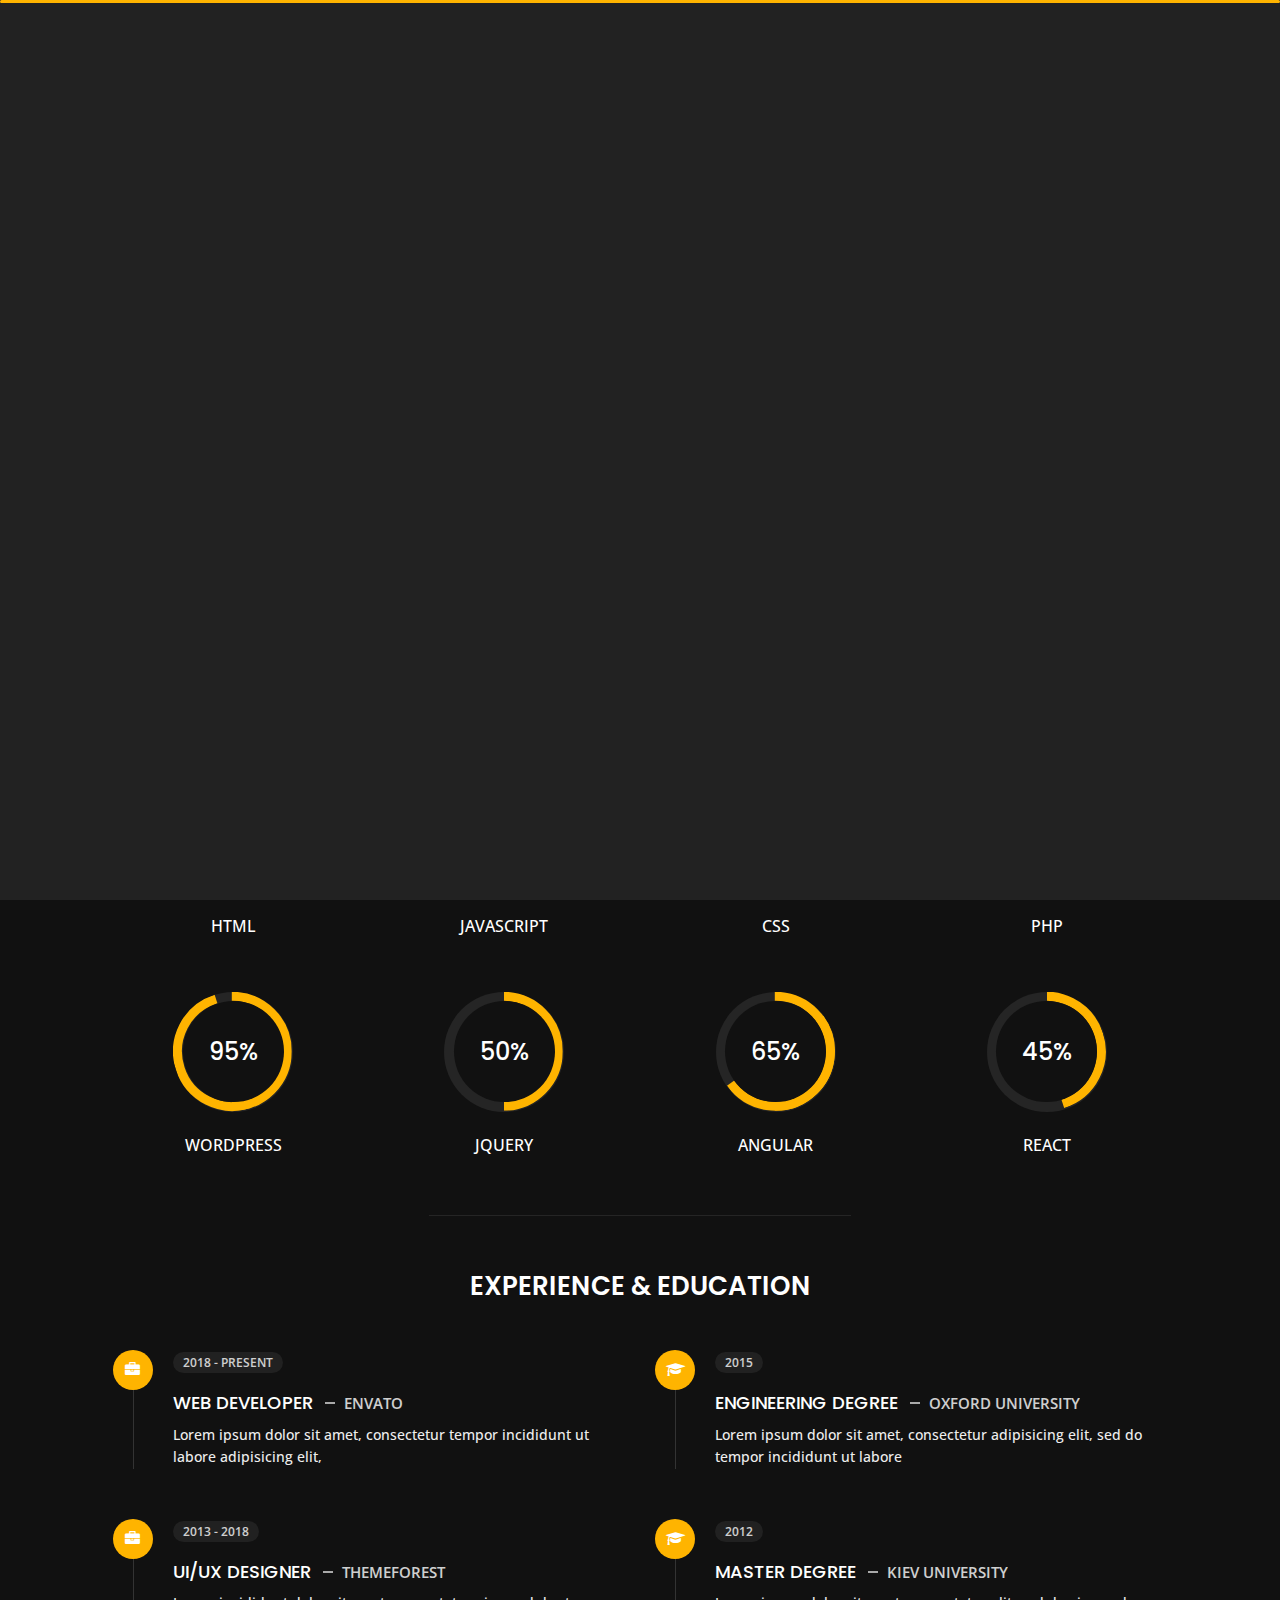
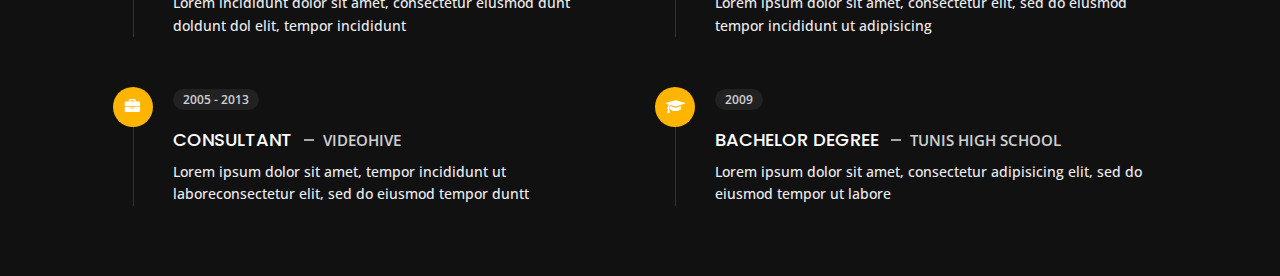
==== about.html @ 83450d9b "second committ" ====
<!DOCTYPE html>
<html lang="en">

<head>
    <meta charset="utf-8">
    <title>About - Tunis Personal Portfolio</title>
    <meta name="viewport" content="width=device-width, initial-scale=1">

    <!-- Template Google Fonts -->
    <link href="https://fonts.googleapis.com/css?family=Poppins:400,400i,500,500i,600,600i,700,700i,800,800i,900,900i" rel="stylesheet">
    <link href="https://fonts.googleapis.com/css?family=Open+Sans:300,400,400i,600,600i,700" rel="stylesheet">

    <!-- Template CSS Files -->
    <link href="css/bootstrap.min.css" rel="stylesheet">
    <link href="css/preloader.min.css" rel="stylesheet">
    <link href="css/circle.css" rel="stylesheet">
    <link href="css/font-awesome.min.css" rel="stylesheet">
    <link href="css/fm.revealator.jquery.min.css" rel="stylesheet">
    <link href="css/style.css" rel="stylesheet">

    <!-- CSS Skin File -->
    <link href="css/skins/yellow.css" rel="stylesheet">

    <!-- Modernizr JS File -->
    <script src="js/modernizr.custom.js"></script>
</head>

<body class="about">
<!-- Header Starts -->
<header class="header" id="navbar-collapse-toggle">
    <!-- Fixed Navigation Starts -->
    <ul class="icon-menu d-none d-lg-block revealator-slideup revealator-once revealator-delay1">
        <li class="icon-box">
            <i class="fa fa-home"></i>
            <a href="index.html">
                <h2>Home</h2>
            </a>
        </li>
        <li class="icon-box active">
            <i class="fa fa-user"></i>
            <a href="about.html">
                <h2>About</h2>
            </a>
        </li>
        <li class="icon-box">
            <i class="fa fa-briefcase"></i>
            <a href="portfolio.html">
                <h2>Portfolio</h2>
            </a>
        </li>
        <li class="icon-box">
            <i class="fa fa-envelope-open"></i>
            <a href="contact.html">
                <h2>Contact</h2>
            </a>
        </li>
        <li class="icon-box">
            <i class="fa fa-comments"></i>
            <a href="blog.html">
                <h2>Blog</h2>
            </a>
        </li>
    </ul>
    <!-- Fixed Navigation Ends -->
    <!-- Mobile Menu Starts -->
    <nav role="navigation" class="d-block d-lg-none">
        <div id="menuToggle">
            <input type="checkbox" />
            <span></span>
            <span></span>
            <span></span>
            <ul class="list-unstyled" id="menu">
                <li><a href="index.html"><i class="fa fa-home"></i><span>Home</span></a></li>
                <li class="active"><a href="about.html"><i class="fa fa-user"></i><span>About</span></a></li>
                <li><a href="portfolio.html"><i class="fa fa-folder-open"></i><span>Portfolio</span></a></li>
                <li><a href="contact.html"><i class="fa fa-envelope-open"></i><span>Contact</span></a></li>
                <li><a href="blog.html"><i class="fa fa-comments"></i><span>Blog</span></a></li>
            </ul>
        </div>
    </nav>
    <!-- Mobile Menu Ends -->
</header>
<!-- Header Ends -->
<!-- Page Title Starts -->
<section class="title-section text-left text-sm-center revealator-slideup revealator-once revealator-delay1">
    <h1>ABOUT <span>ME</span></h1>
    <span class="title-bg">Resume</span>
</section>
<!-- Page Title Ends -->
<!-- Main Content Starts -->
<section class="main-content revealator-slideup revealator-once revealator-delay1">
    <div class="container">
        <div class="row">
            <!-- Personal Info Starts -->
            <div class="col-12 col-lg-5 col-xl-6">
                <div class="row">
                    <div class="col-12">
                        <h3 class="text-uppercase custom-title mb-0 ft-wt-600">personal infos</h3>
                    </div>
                    <div class="col-12 d-block d-sm-none">
                        <img src="http://via.placeholder.com/300x300.jpg" class="img-fluid main-img-mobile" alt="my picture" />
                    </div>
                    <div class="col-6">
                        <ul class="about-list list-unstyled open-sans-font">
                            <li> <span class="title">first name :</span> <span class="value d-block d-sm-inline-block d-lg-block d-xl-inline-block">Steve</span> </li>
                            <li> <span class="title">last name :</span> <span class="value d-block d-sm-inline-block d-lg-block d-xl-inline-block">Milner</span> </li>
                            <li> <span class="title">Age :</span> <span class="value d-block d-sm-inline-block d-lg-block d-xl-inline-block">27 Years</span> </li>
                            <li> <span class="title">Nationality :</span> <span class="value d-block d-sm-inline-block d-lg-block d-xl-inline-block">Tunisian</span> </li>
                            <li> <span class="title">Freelance :</span> <span class="value d-block d-sm-inline-block d-lg-block d-xl-inline-block">Available</span> </li>
                        </ul>
                    </div>
                    <div class="col-6">
                        <ul class="about-list list-unstyled open-sans-font">
                            <li> <span class="title">Address :</span> <span class="value d-block d-sm-inline-block d-lg-block d-xl-inline-block">Tunis</span> </li>
                            <li> <span class="title">phone :</span> <span class="value d-block d-sm-inline-block d-lg-block d-xl-inline-block">+21621184010</span> </li>
                            <li> <span class="title">Email :</span> <span class="value d-block d-sm-inline-block d-lg-block d-xl-inline-block">you@mail.com</span> </li>
                            <li> <span class="title">Skype :</span> <span class="value d-block d-sm-inline-block d-lg-block d-xl-inline-block">steve.milner</span> </li>
                            <li> <span class="title">langages :</span> <span class="value d-block d-sm-inline-block d-lg-block d-xl-inline-block">French, English</span> </li>
                        </ul>
                    </div>
                    <div class="col-12 mt-3">
                        <a class="button" href="#">
                            <span class="button-text">Download CV</span>
                            <span class="button-icon fa fa-download"></span>
                        </a>
                    </div>
                </div>
            </div>
            <!-- Personal Info Ends -->
            <!-- Boxes Starts -->
            <div class="col-12 col-lg-7 col-xl-6 mt-5 mt-lg-0">
                <div class="row">
                    <div class="col-6">
                        <div class="box-stats with-margin">
                            <h3 class="poppins-font position-relative">12</h3>
                            <p class="open-sans-font m-0 position-relative text-uppercase">years of <span class="d-block">experience</span></p>
                        </div>
                    </div>
                    <div class="col-6">
                        <div class="box-stats with-margin">
                            <h3 class="poppins-font position-relative">97</h3>
                            <p class="open-sans-font m-0 position-relative text-uppercase">completed <span class="d-block">projects</span></p>
                        </div>
                    </div>
                    <div class="col-6">
                        <div class="box-stats">
                            <h3 class="poppins-font position-relative">81</h3>
                            <p class="open-sans-font m-0 position-relative text-uppercase">Happy<span class="d-block">customers</span></p>
                        </div>
                    </div>
                    <div class="col-6">
                        <div class="box-stats">
                            <h3 class="poppins-font position-relative">53</h3>
                            <p class="open-sans-font m-0 position-relative text-uppercase">awards <span class="d-block">won</span></p>
                        </div>
                    </div>
                </div>
            </div>
            <!-- Boxes Ends -->
        </div>
        <hr class="separator">
        <!-- Skills Starts -->
        <div class="row">
            <div class="col-12">
                <h3 class="text-uppercase pb-4 pb-sm-5 mb-3 mb-sm-0 text-left text-sm-center custom-title ft-wt-600">My Skills</h3>
            </div>
            <div class="col-6 col-md-3 mb-3 mb-sm-5">
                <div class="c100 p25">
                    <span>25%</span>
                    <div class="slice">
                        <div class="bar"></div>
                        <div class="fill"></div>
                    </div>
                </div>
                <h6 class="text-uppercase open-sans-font text-center mt-2 mt-sm-4">html</h6>
            </div>
            <div class="col-6 col-md-3 mb-3 mb-sm-5">
                <div class="c100 p89">
                    <span>89%</span>
                    <div class="slice">
                        <div class="bar"></div>
                        <div class="fill"></div>
                    </div>
                </div>
                <h6 class="text-uppercase open-sans-font text-center mt-2 mt-sm-4">javascript</h6>
            </div>
            <div class="col-6 col-md-3 mb-3 mb-sm-5">
                <div class="c100 p70">
                    <span>70%</span>
                    <div class="slice">
                        <div class="bar"></div>
                        <div class="fill"></div>
                    </div>
                </div>
                <h6 class="text-uppercase open-sans-font text-center mt-2 mt-sm-4">css</h6>
            </div>
            <div class="col-6 col-md-3 mb-3 mb-sm-5">
                <div class="c100 p66">
                    <span>66%</span>
                    <div class="slice">
                        <div class="bar"></div>
                        <div class="fill"></div>
                    </div>
                </div>
                <h6 class="text-uppercase open-sans-font text-center mt-2 mt-sm-4">php</h6>
            </div>
            <div class="col-6 col-md-3 mb-3 mb-sm-5">
                <div class="c100 p95">
                    <span>95%</span>
                    <div class="slice">
                        <div class="bar"></div>
                        <div class="fill"></div>
                    </div>
                </div>
                <h6 class="text-uppercase open-sans-font text-center mt-2 mt-sm-4">wordpress</h6>
            </div>
            <div class="col-6 col-md-3 mb-3 mb-sm-5">
                <div class="c100 p50">
                    <span>50%</span>
                    <div class="slice">
                        <div class="bar"></div>
                        <div class="fill"></div>
                    </div>
                </div>
                <h6 class="text-uppercase open-sans-font text-center mt-2 mt-sm-4">jquery</h6>
            </div>
            <div class="col-6 col-md-3 mb-3 mb-sm-5">
                <div class="c100 p65">
                    <span>65%</span>
                    <div class="slice">
                        <div class="bar"></div>
                        <div class="fill"></div>
                    </div>
                </div>
                <h6 class="text-uppercase open-sans-font text-center mt-2 mt-sm-4">angular</h6>
            </div>
            <div class="col-6 col-md-3 mb-3 mb-sm-5">
                <div class="c100 p45">
                    <span>45%</span>
                    <div class="slice">
                        <div class="bar"></div>
                        <div class="fill"></div>
                    </div>
                </div>
                <h6 class="text-uppercase open-sans-font text-center mt-2 mt-sm-4">react</h6>
            </div>
        </div>
        <!-- Skills Ends -->
        <hr class="separator mt-1">
        <!-- Experience & Education Starts -->
        <div class="row">
            <div class="col-12">
                <h3 class="text-uppercase pb-5 mb-0 text-left text-sm-center custom-title ft-wt-600">Experience <span>&</span> Education</h3>
            </div>
            <div class="col-lg-6 m-15px-tb">
                <div class="resume-box">
                    <ul>
                        <li>
                            <div class="icon">
                                <i class="fa fa-briefcase"></i>
                            </div>
                            <span class="time open-sans-font text-uppercase">2018 - Present</span>
                            <h5 class="poppins-font text-uppercase">Web Developer <span class="place open-sans-font">Envato</span></h5>
                            <p class="open-sans-font">Lorem ipsum dolor sit amet, consectetur tempor incididunt ut labore adipisicing elit, </p>
                        </li>
                        <li>
                            <div class="icon">
                                <i class="fa fa-briefcase"></i>
                            </div>
                            <span class="time open-sans-font text-uppercase">2013 - 2018</span>
                            <h5 class="poppins-font text-uppercase">UI/UX Designer <span class="place open-sans-font">Themeforest</span></h5>
                            <p class="open-sans-font">Lorem incididunt dolor sit amet, consectetur eiusmod dunt doldunt dol elit, tempor incididunt</p>
                        </li>
                        <li>
                            <div class="icon">
                                <i class="fa fa-briefcase"></i>
                            </div>
                            <span class="time open-sans-font text-uppercase">2005 - 2013</span>
                            <h5 class="poppins-font text-uppercase">Consultant <span class="place open-sans-font">Videohive</span></h5>
                            <p class="open-sans-font">Lorem ipsum dolor sit amet, tempor incididunt ut laboreconsectetur elit, sed do eiusmod tempor duntt</p>
                        </li>
                    </ul>
                </div>
            </div>
            <div class="col-lg-6 m-15px-tb">
                <div class="resume-box">
                    <ul>
                        <li>
                            <div class="icon">
                                <i class="fa fa-graduation-cap"></i>
                            </div>
                            <span class="time open-sans-font text-uppercase">2015</span>
                            <h5 class="poppins-font text-uppercase">Engineering Degree <span class="place open-sans-font">Oxford University</span></h5>
                            <p class="open-sans-font">Lorem ipsum dolor sit amet, consectetur adipisicing elit, sed do tempor incididunt ut labore</p>
                        </li>
                        <li>
                            <div class="icon">
                                <i class="fa fa-graduation-cap"></i>
                            </div>
                            <span class="time open-sans-font text-uppercase">2012</span>
                            <h5 class="poppins-font text-uppercase">Master Degree <span class="place open-sans-font">Kiev University</span></h5>
                            <p class="open-sans-font">Lorem ipsum dolor sit amet, consectetur elit, sed do eiusmod tempor incididunt ut adipisicing</p>
                        </li>
                        <li>
                            <div class="icon">
                                <i class="fa fa-graduation-cap"></i>
                            </div>
                            <span class="time open-sans-font text-uppercase">2009</span>
                            <h5 class="poppins-font text-uppercase">Bachelor Degree <span class="place open-sans-font">Tunis High School</span></h5>
                            <p class="open-sans-font">Lorem ipsum dolor sit amet, consectetur adipisicing elit, sed do eiusmod tempor ut labore</p>
                        </li>
                    </ul>
                </div>
            </div>
        </div>
        <!-- Experience & Education Ends -->
    </div>
</section>
<!-- Main Content Ends -->

<!-- Template JS Files -->
<script src="js/jquery-3.5.0.min.js"></script>
<script src="js/preloader.min.js"></script>
<script src="js/fm.revealator.jquery.min.js"></script>
<script src="js/imagesloaded.pkgd.min.js"></script>
<script src="js/masonry.pkgd.min.js"></script>
<script src="js/classie.js"></script>
<script src="js/cbpGridGallery.js"></script>
<script src="js/jquery.hoverdir.js"></script>
<script src="js/popper.min.js"></script>
<script src="js/bootstrap.js"></script>
<script src="js/custom.js"></script>

</body>

</html>
---- css/preloader.min.css ----
.preloader{position:fixed;top:0;right:0;bottom:0;left:0;background-color:#111;transform-origin:bottom;z-index:111111}.preloader .black_wall{height:100%;background-color:#222;transform-origin:top;animation:preloader_slide 0.5s ease-in-out 0s 1 normal both}.preloader .loader{width:100%;height:3px;position:absolute;border-radius:2px;top:0;right:0;left:0;margin:auto;background-color:#FFC41F;transform-origin:left;animation:loader_running 3s ease-in-out 1s infinite normal both}.preloader.off{animation:preloader_slide 0.5s ease-in-out 0s 1 reverse both}@keyframes loader_running{0%{transform:scaleX(0);transform-origin:left}49%{transform:scaleX(1);transform-origin:left}50%{transform:scaleX(1);transform-origin:right}100%{transform-origin:right;transform:scaleX(0)}}@keyframes preloader_slide{from{transform:scaleY(0)}to{transform:scaleY(1)}}
---- css/circle.css ----
.rect-auto,
.c100.p51 .slice,
.c100.p52 .slice,
.c100.p53 .slice,
.c100.p54 .slice,
.c100.p55 .slice,
.c100.p56 .slice,
.c100.p57 .slice,
.c100.p58 .slice,
.c100.p59 .slice,
.c100.p60 .slice,
.c100.p61 .slice,
.c100.p62 .slice,
.c100.p63 .slice,
.c100.p64 .slice,
.c100.p65 .slice,
.c100.p66 .slice,
.c100.p67 .slice,
.c100.p68 .slice,
.c100.p69 .slice,
.c100.p70 .slice,
.c100.p71 .slice,
.c100.p72 .slice,
.c100.p73 .slice,
.c100.p74 .slice,
.c100.p75 .slice,
.c100.p76 .slice,
.c100.p77 .slice,
.c100.p78 .slice,
.c100.p79 .slice,
.c100.p80 .slice,
.c100.p81 .slice,
.c100.p82 .slice,
.c100.p83 .slice,
.c100.p84 .slice,
.c100.p85 .slice,
.c100.p86 .slice,
.c100.p87 .slice,
.c100.p88 .slice,
.c100.p89 .slice,
.c100.p90 .slice,
.c100.p91 .slice,
.c100.p92 .slice,
.c100.p93 .slice,
.c100.p94 .slice,
.c100.p95 .slice,
.c100.p96 .slice,
.c100.p97 .slice,
.c100.p98 .slice,
.c100.p99 .slice,
.c100.p100 .slice {
  clip: rect(auto, auto, auto, auto);
}
.pie,
.c100 .bar,
.c100.p51 .fill,
.c100.p52 .fill,
.c100.p53 .fill,
.c100.p54 .fill,
.c100.p55 .fill,
.c100.p56 .fill,
.c100.p57 .fill,
.c100.p58 .fill,
.c100.p59 .fill,
.c100.p60 .fill,
.c100.p61 .fill,
.c100.p62 .fill,
.c100.p63 .fill,
.c100.p64 .fill,
.c100.p65 .fill,
.c100.p66 .fill,
.c100.p67 .fill,
.c100.p68 .fill,
.c100.p69 .fill,
.c100.p70 .fill,
.c100.p71 .fill,
.c100.p72 .fill,
.c100.p73 .fill,
.c100.p74 .fill,
.c100.p75 .fill,
.c100.p76 .fill,
.c100.p77 .fill,
.c100.p78 .fill,
.c100.p79 .fill,
.c100.p80 .fill,
.c100.p81 .fill,
.c100.p82 .fill,
.c100.p83 .fill,
.c100.p84 .fill,
.c100.p85 .fill,
.c100.p86 .fill,
.c100.p87 .fill,
.c100.p88 .fill,
.c100.p89 .fill,
.c100.p90 .fill,
.c100.p91 .fill,
.c100.p92 .fill,
.c100.p93 .fill,
.c100.p94 .fill,
.c100.p95 .fill,
.c100.p96 .fill,
.c100.p97 .fill,
.c100.p98 .fill,
.c100.p99 .fill,
.c100.p100 .fill {
  position: absolute;
  border: 0.08em solid #307bbb;
  width: 0.84em;
  height: 0.84em;
  clip: rect(0em, 0.5em, 1em, 0em);
  border-radius: 50%;
  -webkit-transform: rotate(0deg);
  -moz-transform: rotate(0deg);
  -ms-transform: rotate(0deg);
  -o-transform: rotate(0deg);
  transform: rotate(0deg);
}
.pie-fill,
.c100.p51 .bar:after,
.c100.p51 .fill,
.c100.p52 .bar:after,
.c100.p52 .fill,
.c100.p53 .bar:after,
.c100.p53 .fill,
.c100.p54 .bar:after,
.c100.p54 .fill,
.c100.p55 .bar:after,
.c100.p55 .fill,
.c100.p56 .bar:after,
.c100.p56 .fill,
.c100.p57 .bar:after,
.c100.p57 .fill,
.c100.p58 .bar:after,
.c100.p58 .fill,
.c100.p59 .bar:after,
.c100.p59 .fill,
.c100.p60 .bar:after,
.c100.p60 .fill,
.c100.p61 .bar:after,
.c100.p61 .fill,
.c100.p62 .bar:after,
.c100.p62 .fill,
.c100.p63 .bar:after,
.c100.p63 .fill,
.c100.p64 .bar:after,
.c100.p64 .fill,
.c100.p65 .bar:after,
.c100.p65 .fill,
.c100.p66 .bar:after,
.c100.p66 .fill,
.c100.p67 .bar:after,
.c100.p67 .fill,
.c100.p68 .bar:after,
.c100.p68 .fill,
.c100.p69 .bar:after,
.c100.p69 .fill,
.c100.p70 .bar:after,
.c100.p70 .fill,
.c100.p71 .bar:after,
.c100.p71 .fill,
.c100.p72 .bar:after,
.c100.p72 .fill,
.c100.p73 .bar:after,
.c100.p73 .fill,
.c100.p74 .bar:after,
.c100.p74 .fill,
.c100.p75 .bar:after,
.c100.p75 .fill,
.c100.p76 .bar:after,
.c100.p76 .fill,
.c100.p77 .bar:after,
.c100.p77 .fill,
.c100.p78 .bar:after,
.c100.p78 .fill,
.c100.p79 .bar:after,
.c100.p79 .fill,
.c100.p80 .bar:after,
.c100.p80 .fill,
.c100.p81 .bar:after,
.c100.p81 .fill,
.c100.p82 .bar:after,
.c100.p82 .fill,
.c100.p83 .bar:after,
.c100.p83 .fill,
.c100.p84 .bar:after,
.c100.p84 .fill,
.c100.p85 .bar:after,
.c100.p85 .fill,
.c100.p86 .bar:after,
.c100.p86 .fill,
.c100.p87 .bar:after,
.c100.p87 .fill,
.c100.p88 .bar:after,
.c100.p88 .fill,
.c100.p89 .bar:after,
.c100.p89 .fill,
.c100.p90 .bar:after,
.c100.p90 .fill,
.c100.p91 .bar:after,
.c100.p91 .fill,
.c100.p92 .bar:after,
.c100.p92 .fill,
.c100.p93 .bar:after,
.c100.p93 .fill,
.c100.p94 .bar:after,
.c100.p94 .fill,
.c100.p95 .bar:after,
.c100.p95 .fill,
.c100.p96 .bar:after,
.c100.p96 .fill,
.c100.p97 .bar:after,
.c100.p97 .fill,
.c100.p98 .bar:after,
.c100.p98 .fill,
.c100.p99 .bar:after,
.c100.p99 .fill,
.c100.p100 .bar:after,
.c100.p100 .fill {
  -webkit-transform: rotate(180deg);
  -moz-transform: rotate(180deg);
  -ms-transform: rotate(180deg);
  -o-transform: rotate(180deg);
  transform: rotate(180deg);
}
.c100 {
  position: relative;
  font-size: 120px;
  width: 1em;
  height: 1em;
  border-radius: 50%;
  float: left;
  margin: 0 0.1em 0.1em 0;
  background-color: #cccccc;
}
.c100 *,
.c100 *:before,
.c100 *:after {
  -webkit-box-sizing: content-box;
  -moz-box-sizing: content-box;
  box-sizing: content-box;
}
.c100.center {
  float: none;
  margin: 0 auto;
}
.c100.big {
  font-size: 240px;
}
.c100.small {
  font-size: 80px;
}
.c100 > span {
  position: absolute;
  width: 100%;
  z-index: 1;
  left: 0;
  top: 0;
  width: 5em;
  line-height: 5em;
  font-size: 0.2em;
  color: #cccccc;
  display: block;
  text-align: center;
  white-space: nowrap;
  -webkit-transition-property: all;
  -moz-transition-property: all;
  -o-transition-property: all;
  transition-property: all;
  -webkit-transition-duration: 0.2s;
  -moz-transition-duration: 0.2s;
  -o-transition-duration: 0.2s;
  transition-duration: 0.2s;
  -webkit-transition-timing-function: ease-out;
  -moz-transition-timing-function: ease-out;
  -o-transition-timing-function: ease-out;
  transition-timing-function: ease-out;
}
.c100:after {
  position: absolute;
  top: 0.08em;
  left: 0.08em;
  display: block;
  content: " ";
  border-radius: 50%;
  background-color: #f5f5f5;
  width: 0.84em;
  height: 0.84em;
  -webkit-transition-property: all;
  -moz-transition-property: all;
  -o-transition-property: all;
  transition-property: all;
  -webkit-transition-duration: 0.2s;
  -moz-transition-duration: 0.2s;
  -o-transition-duration: 0.2s;
  transition-duration: 0.2s;
  -webkit-transition-timing-function: ease-in;
  -moz-transition-timing-function: ease-in;
  -o-transition-timing-function: ease-in;
  transition-timing-function: ease-in;
}
.c100 .slice {
  position: absolute;
  width: 1em;
  height: 1em;
  clip: rect(0em, 1em, 1em, 0.5em);
}
.c100.p1 .bar {
  -webkit-transform: rotate(3.6deg);
  -moz-transform: rotate(3.6deg);
  -ms-transform: rotate(3.6deg);
  -o-transform: rotate(3.6deg);
  transform: rotate(3.6deg);
}
.c100.p2 .bar {
  -webkit-transform: rotate(7.2deg);
  -moz-transform: rotate(7.2deg);
  -ms-transform: rotate(7.2deg);
  -o-transform: rotate(7.2deg);
  transform: rotate(7.2deg);
}
.c100.p3 .bar {
  -webkit-transform: rotate(10.8deg);
  -moz-transform: rotate(10.8deg);
  -ms-transform: rotate(10.8deg);
  -o-transform: rotate(10.8deg);
  transform: rotate(10.8deg);
}
.c100.p4 .bar {
  -webkit-transform: rotate(14.4deg);
  -moz-transform: rotate(14.4deg);
  -ms-transform: rotate(14.4deg);
  -o-transform: rotate(14.4deg);
  transform: rotate(14.4deg);
}
.c100.p5 .bar {
  -webkit-transform: rotate(18deg);
  -moz-transform: rotate(18deg);
  -ms-transform: rotate(18deg);
  -o-transform: rotate(18deg);
  transform: rotate(18deg);
}
.c100.p6 .bar {
  -webkit-transform: rotate(21.6deg);
  -moz-transform: rotate(21.6deg);
  -ms-transform: rotate(21.6deg);
  -o-transform: rotate(21.6deg);
  transform: rotate(21.6deg);
}
.c100.p7 .bar {
  -webkit-transform: rotate(25.2deg);
  -moz-transform: rotate(25.2deg);
  -ms-transform: rotate(25.2deg);
  -o-transform: rotate(25.2deg);
  transform: rotate(25.2deg);
}
.c100.p8 .bar {
  -webkit-transform: rotate(28.8deg);
  -moz-transform: rotate(28.8deg);
  -ms-transform: rotate(28.8deg);
  -o-transform: rotate(28.8deg);
  transform: rotate(28.8deg);
}
.c100.p9 .bar {
  -webkit-transform: rotate(32.4deg);
  -moz-transform: rotate(32.4deg);
  -ms-transform: rotate(32.4deg);
  -o-transform: rotate(32.4deg);
  transform: rotate(32.4deg);
}
.c100.p10 .bar {
  -webkit-transform: rotate(36deg);
  -moz-transform: rotate(36deg);
  -ms-transform: rotate(36deg);
  -o-transform: rotate(36deg);
  transform: rotate(36deg);
}
.c100.p11 .bar {
  -webkit-transform: rotate(39.6deg);
  -moz-transform: rotate(39.6deg);
  -ms-transform: rotate(39.6deg);
  -o-transform: rotate(39.6deg);
  transform: rotate(39.6deg);
}
.c100.p12 .bar {
  -webkit-transform: rotate(43.2deg);
  -moz-transform: rotate(43.2deg);
  -ms-transform: rotate(43.2deg);
  -o-transform: rotate(43.2deg);
  transform: rotate(43.2deg);
}
.c100.p13 .bar {
  -webkit-transform: rotate(46.800000000000004deg);
  -moz-transform: rotate(46.800000000000004deg);
  -ms-transform: rotate(46.800000000000004deg);
  -o-transform: rotate(46.800000000000004deg);
  transform: rotate(46.800000000000004deg);
}
.c100.p14 .bar {
  -webkit-transform: rotate(50.4deg);
  -moz-transform: rotate(50.4deg);
  -ms-transform: rotate(50.4deg);
  -o-transform: rotate(50.4deg);
  transform: rotate(50.4deg);
}
.c100.p15 .bar {
  -webkit-transform: rotate(54deg);
  -moz-transform: rotate(54deg);
  -ms-transform: rotate(54deg);
  -o-transform: rotate(54deg);
  transform: rotate(54deg);
}
.c100.p16 .bar {
  -webkit-transform: rotate(57.6deg);
  -moz-transform: rotate(57.6deg);
  -ms-transform: rotate(57.6deg);
  -o-transform: rotate(57.6deg);
  transform: rotate(57.6deg);
}
.c100.p17 .bar {
  -webkit-transform: rotate(61.2deg);
  -moz-transform: rotate(61.2deg);
  -ms-transform: rotate(61.2deg);
  -o-transform: rotate(61.2deg);
  transform: rotate(61.2deg);
}
.c100.p18 .bar {
  -webkit-transform: rotate(64.8deg);
  -moz-transform: rotate(64.8deg);
  -ms-transform: rotate(64.8deg);
  -o-transform: rotate(64.8deg);
  transform: rotate(64.8deg);
}
.c100.p19 .bar {
  -webkit-transform: rotate(68.4deg);
  -moz-transform: rotate(68.4deg);
  -ms-transform: rotate(68.4deg);
  -o-transform: rotate(68.4deg);
  transform: rotate(68.4deg);
}
.c100.p20 .bar {
  -webkit-transform: rotate(72deg);
  -moz-transform: rotate(72deg);
  -ms-transform: rotate(72deg);
  -o-transform: rotate(72deg);
  transform: rotate(72deg);
}
.c100.p21 .bar {
  -webkit-transform: rotate(75.60000000000001deg);
  -moz-transform: rotate(75.60000000000001deg);
  -ms-transform: rotate(75.60000000000001deg);
  -o-transform: rotate(75.60000000000001deg);
  transform: rotate(75.60000000000001deg);
}
.c100.p22 .bar {
  -webkit-transform: rotate(79.2deg);
  -moz-transform: rotate(79.2deg);
  -ms-transform: rotate(79.2deg);
  -o-transform: rotate(79.2deg);
  transform: rotate(79.2deg);
}
.c100.p23 .bar {
  -webkit-transform: rotate(82.8deg);
  -moz-transform: rotate(82.8deg);
  -ms-transform: rotate(82.8deg);
  -o-transform: rotate(82.8deg);
  transform: rotate(82.8deg);
}
.c100.p24 .bar {
  -webkit-transform: rotate(86.4deg);
  -moz-transform: rotate(86.4deg);
  -ms-transform: rotate(86.4deg);
  -o-transform: rotate(86.4deg);
  transform: rotate(86.4deg);
}
.c100.p25 .bar {
  -webkit-transform: rotate(90deg);
  -moz-transform: rotate(90deg);
  -ms-transform: rotate(90deg);
  -o-transform: rotate(90deg);
  transform: rotate(90deg);
}
.c100.p26 .bar {
  -webkit-transform: rotate(93.60000000000001deg);
  -moz-transform: rotate(93.60000000000001deg);
  -ms-transform: rotate(93.60000000000001deg);
  -o-transform: rotate(93.60000000000001deg);
  transform: rotate(93.60000000000001deg);
}
.c100.p27 .bar {
  -webkit-transform: rotate(97.2deg);
  -moz-transform: rotate(97.2deg);
  -ms-transform: rotate(97.2deg);
  -o-transform: rotate(97.2deg);
  transform: rotate(97.2deg);
}
.c100.p28 .bar {
  -webkit-transform: rotate(100.8deg);
  -moz-transform: rotate(100.8deg);
  -ms-transform: rotate(100.8deg);
  -o-transform: rotate(100.8deg);
  transform: rotate(100.8deg);
}
.c100.p29 .bar {
  -webkit-transform: rotate(104.4deg);
  -moz-transform: rotate(104.4deg);
  -ms-transform: rotate(104.4deg);
  -o-transform: rotate(104.4deg);
  transform: rotate(104.4deg);
}
.c100.p30 .bar {
  -webkit-transform: rotate(108deg);
  -moz-transform: rotate(108deg);
  -ms-transform: rotate(108deg);
  -o-transform: rotate(108deg);
  transform: rotate(108deg);
}
.c100.p31 .bar {
  -webkit-transform: rotate(111.60000000000001deg);
  -moz-transform: rotate(111.60000000000001deg);
  -ms-transform: rotate(111.60000000000001deg);
  -o-transform: rotate(111.60000000000001deg);
  transform: rotate(111.60000000000001deg);
}
.c100.p32 .bar {
  -webkit-transform: rotate(115.2deg);
  -moz-transform: rotate(115.2deg);
  -ms-transform: rotate(115.2deg);
  -o-transform: rotate(115.2deg);
  transform: rotate(115.2deg);
}
.c100.p33 .bar {
  -webkit-transform: rotate(118.8deg);
  -moz-transform: rotate(118.8deg);
  -ms-transform: rotate(118.8deg);
  -o-transform: rotate(118.8deg);
  transform: rotate(118.8deg);
}
.c100.p34 .bar {
  -webkit-transform: rotate(122.4deg);
  -moz-transform: rotate(122.4deg);
  -ms-transform: rotate(122.4deg);
  -o-transform: rotate(122.4deg);
  transform: rotate(122.4deg);
}
.c100.p35 .bar {
  -webkit-transform: rotate(126deg);
  -moz-transform: rotate(126deg);
  -ms-transform: rotate(126deg);
  -o-transform: rotate(126deg);
  transform: rotate(126deg);
}
.c100.p36 .bar {
  -webkit-transform: rotate(129.6deg);
  -moz-transform: rotate(129.6deg);
  -ms-transform: rotate(129.6deg);
  -o-transform: rotate(129.6deg);
  transform: rotate(129.6deg);
}
.c100.p37 .bar {
  -webkit-transform: rotate(133.20000000000002deg);
  -moz-transform: rotate(133.20000000000002deg);
  -ms-transform: rotate(133.20000000000002deg);
  -o-transform: rotate(133.20000000000002deg);
  transform: rotate(133.20000000000002deg);
}
.c100.p38 .bar {
  -webkit-transform: rotate(136.8deg);
  -moz-transform: rotate(136.8deg);
  -ms-transform: rotate(136.8deg);
  -o-transform: rotate(136.8deg);
  transform: rotate(136.8deg);
}
.c100.p39 .bar {
  -webkit-transform: rotate(140.4deg);
  -moz-transform: rotate(140.4deg);
  -ms-transform: rotate(140.4deg);
  -o-transform: rotate(140.4deg);
  transform: rotate(140.4deg);
}
.c100.p40 .bar {
  -webkit-transform: rotate(144deg);
  -moz-transform: rotate(144deg);
  -ms-transform: rotate(144deg);
  -o-transform: rotate(144deg);
  transform: rotate(144deg);
}
.c100.p41 .bar {
  -webkit-transform: rotate(147.6deg);
  -moz-transform: rotate(147.6deg);
  -ms-transform: rotate(147.6deg);
  -o-transform: rotate(147.6deg);
  transform: rotate(147.6deg);
}
.c100.p42 .bar {
  -webkit-transform: rotate(151.20000000000002deg);
  -moz-transform: rotate(151.20000000000002deg);
  -ms-transform: rotate(151.20000000000002deg);
  -o-transform: rotate(151.20000000000002deg);
  transform: rotate(151.20000000000002deg);
}
.c100.p43 .bar {
  -webkit-transform: rotate(154.8deg);
  -moz-transform: rotate(154.8deg);
  -ms-transform: rotate(154.8deg);
  -o-transform: rotate(154.8deg);
  transform: rotate(154.8deg);
}
.c100.p44 .bar {
  -webkit-transform: rotate(158.4deg);
  -moz-transform: rotate(158.4deg);
  -ms-transform: rotate(158.4deg);
  -o-transform: rotate(158.4deg);
  transform: rotate(158.4deg);
}
.c100.p45 .bar {
  -webkit-transform: rotate(162deg);
  -moz-transform: rotate(162deg);
  -ms-transform: rotate(162deg);
  -o-transform: rotate(162deg);
  transform: rotate(162deg);
}
.c100.p46 .bar {
  -webkit-transform: rotate(165.6deg);
  -moz-transform: rotate(165.6deg);
  -ms-transform: rotate(165.6deg);
  -o-transform: rotate(165.6deg);
  transform: rotate(165.6deg);
}
.c100.p47 .bar {
  -webkit-transform: rotate(169.20000000000002deg);
  -moz-transform: rotate(169.20000000000002deg);
  -ms-transform: rotate(169.20000000000002deg);
  -o-transform: rotate(169.20000000000002deg);
  transform: rotate(169.20000000000002deg);
}
.c100.p48 .bar {
  -webkit-transform: rotate(172.8deg);
  -moz-transform: rotate(172.8deg);
  -ms-transform: rotate(172.8deg);
  -o-transform: rotate(172.8deg);
  transform: rotate(172.8deg);
}
.c100.p49 .bar {
  -webkit-transform: rotate(176.4deg);
  -moz-transform: rotate(176.4deg);
  -ms-transform: rotate(176.4deg);
  -o-transform: rotate(176.4deg);
  transform: rotate(176.4deg);
}
.c100.p50 .bar {
  -webkit-transform: rotate(180deg);
  -moz-transform: rotate(180deg);
  -ms-transform: rotate(180deg);
  -o-transform: rotate(180deg);
  transform: rotate(180deg);
}
.c100.p51 .bar {
  -webkit-transform: rotate(183.6deg);
  -moz-transform: rotate(183.6deg);
  -ms-transform: rotate(183.6deg);
  -o-transform: rotate(183.6deg);
  transform: rotate(183.6deg);
}
.c100.p52 .bar {
  -webkit-transform: rotate(187.20000000000002deg);
  -moz-transform: rotate(187.20000000000002deg);
  -ms-transform: rotate(187.20000000000002deg);
  -o-transform: rotate(187.20000000000002deg);
  transform: rotate(187.20000000000002deg);
}
.c100.p53 .bar {
  -webkit-transform: rotate(190.8deg);
  -moz-transform: rotate(190.8deg);
  -ms-transform: rotate(190.8deg);
  -o-transform: rotate(190.8deg);
  transform: rotate(190.8deg);
}
.c100.p54 .bar {
  -webkit-transform: rotate(194.4deg);
  -moz-transform: rotate(194.4deg);
  -ms-transform: rotate(194.4deg);
  -o-transform: rotate(194.4deg);
  transform: rotate(194.4deg);
}
.c100.p55 .bar {
  -webkit-transform: rotate(198deg);
  -moz-transform: rotate(198deg);
  -ms-transform: rotate(198deg);
  -o-transform: rotate(198deg);
  transform: rotate(198deg);
}
.c100.p56 .bar {
  -webkit-transform: rotate(201.6deg);
  -moz-transform: rotate(201.6deg);
  -ms-transform: rotate(201.6deg);
  -o-transform: rotate(201.6deg);
  transform: rotate(201.6deg);
}
.c100.p57 .bar {
  -webkit-transform: rotate(205.20000000000002deg);
  -moz-transform: rotate(205.20000000000002deg);
  -ms-transform: rotate(205.20000000000002deg);
  -o-transform: rotate(205.20000000000002deg);
  transform: rotate(205.20000000000002deg);
}
.c100.p58 .bar {
  -webkit-transform: rotate(208.8deg);
  -moz-transform: rotate(208.8deg);
  -ms-transform: rotate(208.8deg);
  -o-transform: rotate(208.8deg);
  transform: rotate(208.8deg);
}
.c100.p59 .bar {
  -webkit-transform: rotate(212.4deg);
  -moz-transform: rotate(212.4deg);
  -ms-transform: rotate(212.4deg);
  -o-transform: rotate(212.4deg);
  transform: rotate(212.4deg);
}
.c100.p60 .bar {
  -webkit-transform: rotate(216deg);
  -moz-transform: rotate(216deg);
  -ms-transform: rotate(216deg);
  -o-transform: rotate(216deg);
  transform: rotate(216deg);
}
.c100.p61 .bar {
  -webkit-transform: rotate(219.6deg);
  -moz-transform: rotate(219.6deg);
  -ms-transform: rotate(219.6deg);
  -o-transform: rotate(219.6deg);
  transform: rotate(219.6deg);
}
.c100.p62 .bar {
  -webkit-transform: rotate(223.20000000000002deg);
  -moz-transform: rotate(223.20000000000002deg);
  -ms-transform: rotate(223.20000000000002deg);
  -o-transform: rotate(223.20000000000002deg);
  transform: rotate(223.20000000000002deg);
}
.c100.p63 .bar {
  -webkit-transform: rotate(226.8deg);
  -moz-transform: rotate(226.8deg);
  -ms-transform: rotate(226.8deg);
  -o-transform: rotate(226.8deg);
  transform: rotate(226.8deg);
}
.c100.p64 .bar {
  -webkit-transform: rotate(230.4deg);
  -moz-transform: rotate(230.4deg);
  -ms-transform: rotate(230.4deg);
  -o-transform: rotate(230.4deg);
  transform: rotate(230.4deg);
}
.c100.p65 .bar {
  -webkit-transform: rotate(234deg);
  -moz-transform: rotate(234deg);
  -ms-transform: rotate(234deg);
  -o-transform: rotate(234deg);
  transform: rotate(234deg);
}
.c100.p66 .bar {
  -webkit-transform: rotate(237.6deg);
  -moz-transform: rotate(237.6deg);
  -ms-transform: rotate(237.6deg);
  -o-transform: rotate(237.6deg);
  transform: rotate(237.6deg);
}
.c100.p67 .bar {
  -webkit-transform: rotate(241.20000000000002deg);
  -moz-transform: rotate(241.20000000000002deg);
  -ms-transform: rotate(241.20000000000002deg);
  -o-transform: rotate(241.20000000000002deg);
  transform: rotate(241.20000000000002deg);
}
.c100.p68 .bar {
  -webkit-transform: rotate(244.8deg);
  -moz-transform: rotate(244.8deg);
  -ms-transform: rotate(244.8deg);
  -o-transform: rotate(244.8deg);
  transform: rotate(244.8deg);
}
.c100.p69 .bar {
  -webkit-transform: rotate(248.4deg);
  -moz-transform: rotate(248.4deg);
  -ms-transform: rotate(248.4deg);
  -o-transform: rotate(248.4deg);
  transform: rotate(248.4deg);
}
.c100.p70 .bar {
  -webkit-transform: rotate(252deg);
  -moz-transform: rotate(252deg);
  -ms-transform: rotate(252deg);
  -o-transform: rotate(252deg);
  transform: rotate(252deg);
}
.c100.p71 .bar {
  -webkit-transform: rotate(255.6deg);
  -moz-transform: rotate(255.6deg);
  -ms-transform: rotate(255.6deg);
  -o-transform: rotate(255.6deg);
  transform: rotate(255.6deg);
}
.c100.p72 .bar {
  -webkit-transform: rotate(259.2deg);
  -moz-transform: rotate(259.2deg);
  -ms-transform: rotate(259.2deg);
  -o-transform: rotate(259.2deg);
  transform: rotate(259.2deg);
}
.c100.p73 .bar {
  -webkit-transform: rotate(262.8deg);
  -moz-transform: rotate(262.8deg);
  -ms-transform: rotate(262.8deg);
  -o-transform: rotate(262.8deg);
  transform: rotate(262.8deg);
}
.c100.p74 .bar {
  -webkit-transform: rotate(266.40000000000003deg);
  -moz-transform: rotate(266.40000000000003deg);
  -ms-transform: rotate(266.40000000000003deg);
  -o-transform: rotate(266.40000000000003deg);
  transform: rotate(266.40000000000003deg);
}
.c100.p75 .bar {
  -webkit-transform: rotate(270deg);
  -moz-transform: rotate(270deg);
  -ms-transform: rotate(270deg);
  -o-transform: rotate(270deg);
  transform: rotate(270deg);
}
.c100.p76 .bar {
  -webkit-transform: rotate(273.6deg);
  -moz-transform: rotate(273.6deg);
  -ms-transform: rotate(273.6deg);
  -o-transform: rotate(273.6deg);
  transform: rotate(273.6deg);
}
.c100.p77 .bar {
  -webkit-transform: rotate(277.2deg);
  -moz-transform: rotate(277.2deg);
  -ms-transform: rotate(277.2deg);
  -o-transform: rotate(277.2deg);
  transform: rotate(277.2deg);
}
.c100.p78 .bar {
  -webkit-transform: rotate(280.8deg);
  -moz-transform: rotate(280.8deg);
  -ms-transform: rotate(280.8deg);
  -o-transform: rotate(280.8deg);
  transform: rotate(280.8deg);
}
.c100.p79 .bar {
  -webkit-transform: rotate(284.40000000000003deg);
  -moz-transform: rotate(284.40000000000003deg);
  -ms-transform: rotate(284.40000000000003deg);
  -o-transform: rotate(284.40000000000003deg);
  transform: rotate(284.40000000000003deg);
}
.c100.p80 .bar {
  -webkit-transform: rotate(288deg);
  -moz-transform: rotate(288deg);
  -ms-transform: rotate(288deg);
  -o-transform: rotate(288deg);
  transform: rotate(288deg);
}
.c100.p81 .bar {
  -webkit-transform: rotate(291.6deg);
  -moz-transform: rotate(291.6deg);
  -ms-transform: rotate(291.6deg);
  -o-transform: rotate(291.6deg);
  transform: rotate(291.6deg);
}
.c100.p82 .bar {
  -webkit-transform: rotate(295.2deg);
  -moz-transform: rotate(295.2deg);
  -ms-transform: rotate(295.2deg);
  -o-transform: rotate(295.2deg);
  transform: rotate(295.2deg);
}
.c100.p83 .bar {
  -webkit-transform: rotate(298.8deg);
  -moz-transform: rotate(298.8deg);
  -ms-transform: rotate(298.8deg);
  -o-transform: rotate(298.8deg);
  transform: rotate(298.8deg);
}
.c100.p84 .bar {
  -webkit-transform: rotate(302.40000000000003deg);
  -moz-transform: rotate(302.40000000000003deg);
  -ms-transform: rotate(302.40000000000003deg);
  -o-transform: rotate(302.40000000000003deg);
  transform: rotate(302.40000000000003deg);
}
.c100.p85 .bar {
  -webkit-transform: rotate(306deg);
  -moz-transform: rotate(306deg);
  -ms-transform: rotate(306deg);
  -o-transform: rotate(306deg);
  transform: rotate(306deg);
}
.c100.p86 .bar {
  -webkit-transform: rotate(309.6deg);
  -moz-transform: rotate(309.6deg);
  -ms-transform: rotate(309.6deg);
  -o-transform: rotate(309.6deg);
  transform: rotate(309.6deg);
}
.c100.p87 .bar {
  -webkit-transform: rotate(313.2deg);
  -moz-transform: rotate(313.2deg);
  -ms-transform: rotate(313.2deg);
  -o-transform: rotate(313.2deg);
  transform: rotate(313.2deg);
}
.c100.p88 .bar {
  -webkit-transform: rotate(316.8deg);
  -moz-transform: rotate(316.8deg);
  -ms-transform: rotate(316.8deg);
  -o-transform: rotate(316.8deg);
  transform: rotate(316.8deg);
}
.c100.p89 .bar {
  -webkit-transform: rotate(320.40000000000003deg);
  -moz-transform: rotate(320.40000000000003deg);
  -ms-transform: rotate(320.40000000000003deg);
  -o-transform: rotate(320.40000000000003deg);
  transform: rotate(320.40000000000003deg);
}
.c100.p90 .bar {
  -webkit-transform: rotate(324deg);
  -moz-transform: rotate(324deg);
  -ms-transform: rotate(324deg);
  -o-transform: rotate(324deg);
  transform: rotate(324deg);
}
.c100.p91 .bar {
  -webkit-transform: rotate(327.6deg);
  -moz-transform: rotate(327.6deg);
  -ms-transform: rotate(327.6deg);
  -o-transform: rotate(327.6deg);
  transform: rotate(327.6deg);
}
.c100.p92 .bar {
  -webkit-transform: rotate(331.2deg);
  -moz-transform: rotate(331.2deg);
  -ms-transform: rotate(331.2deg);
  -o-transform: rotate(331.2deg);
  transform: rotate(331.2deg);
}
.c100.p93 .bar {
  -webkit-transform: rotate(334.8deg);
  -moz-transform: rotate(334.8deg);
  -ms-transform: rotate(334.8deg);
  -o-transform: rotate(334.8deg);
  transform: rotate(334.8deg);
}
.c100.p94 .bar {
  -webkit-transform: rotate(338.40000000000003deg);
  -moz-transform: rotate(338.40000000000003deg);
  -ms-transform: rotate(338.40000000000003deg);
  -o-transform: rotate(338.40000000000003deg);
  transform: rotate(338.40000000000003deg);
}
.c100.p95 .bar {
  -webkit-transform: rotate(342deg);
  -moz-transform: rotate(342deg);
  -ms-transform: rotate(342deg);
  -o-transform: rotate(342deg);
  transform: rotate(342deg);
}
.c100.p96 .bar {
  -webkit-transform: rotate(345.6deg);
  -moz-transform: rotate(345.6deg);
  -ms-transform: rotate(345.6deg);
  -o-transform: rotate(345.6deg);
  transform: rotate(345.6deg);
}
.c100.p97 .bar {
  -webkit-transform: rotate(349.2deg);
  -moz-transform: rotate(349.2deg);
  -ms-transform: rotate(349.2deg);
  -o-transform: rotate(349.2deg);
  transform: rotate(349.2deg);
}
.c100.p98 .bar {
  -webkit-transform: rotate(352.8deg);
  -moz-transform: rotate(352.8deg);
  -ms-transform: rotate(352.8deg);
  -o-transform: rotate(352.8deg);
  transform: rotate(352.8deg);
}
.c100.p99 .bar {
  -webkit-transform: rotate(356.40000000000003deg);
  -moz-transform: rotate(356.40000000000003deg);
  -ms-transform: rotate(356.40000000000003deg);
  -o-transform: rotate(356.40000000000003deg);
  transform: rotate(356.40000000000003deg);
}
.c100.p100 .bar {
  -webkit-transform: rotate(360deg);
  -moz-transform: rotate(360deg);
  -ms-transform: rotate(360deg);
  -o-transform: rotate(360deg);
  transform: rotate(360deg);
}
.c100:hover {
  cursor: default;
}

.c100.dark {
  background-color: #777777;
}
.c100.dark .bar,
.c100.dark .fill {
  border-color: #c6ff00 !important;
}
.c100.dark > span {
  color: #777777;
}
.c100.dark:after {
  background-color: #666666;
}
.c100.dark:hover > span {
  color: #c6ff00;
}
.c100.green .bar,
.c100.green .fill {
  border-color: #4db53c !important;
}
.c100.green:hover > span {
  color: #4db53c;
}
.c100.green.dark .bar,
.c100.green.dark .fill {
  border-color: #5fd400 !important;
}
.c100.green.dark:hover > span {
  color: #5fd400;
}
.c100.orange .bar,
.c100.orange .fill {
  border-color: #dd9d22 !important;
}
.c100.orange:hover > span {
  color: #dd9d22;
}
.c100.orange.dark .bar,
.c100.orange.dark .fill {
  border-color: #e08833 !important;
}
.c100.orange.dark:hover > span {
  color: #e08833;
}
---- css/style.css ----
html {
  overflow-x: hidden;
  height: 100%;
}

body {
  font-family: "Poppins", sans-serif;
  font-size: 15px;
  color: #fff;
  font-weight: 500;
  line-height: 1.6;
  position: relative;
  background-size: cover;
  background-position: center;
  height: 100%;
  width: 100%;
  background-color: #111;
}

.poppins-font {
  font-family: "Poppins", sans-serif;
}

.open-sans-font {
  font-family: "Open Sans", sans-serif;
}

hr.separator {
  border-top: 1px solid #252525;
  margin: 70px auto 55px;
  max-width: 40%;
}

.ft-wt-600 {
  font-weight: 600;
}

.mb-30 {
  margin-bottom: 30px;
}

.no-transform {
  transform: none !important;
}

.custom-title {
  padding-bottom: 22px;
  font-size: 26px;
}

/*** Light Body ***/

body.light {
  color: #666;
  background-color: #fff;
}

body.home.light .home-details h1 span,
body.light .button .button-text {
  color: #666;
}

body.light .button:hover .button-text {
  color: #fff;
}

body.home.light .home-details h6 {
  color: #777;
}

body.light .preloader .black_wall {
  background-color: #eee;
}

body.light .preloader {
  background-color: #fff;
}

body.light .title-section h1 {
  color: #666;
}

body.light .title-bg {
  color: rgba(30, 37, 48, 0.07);
}

body.light.about .box-stats {
  border: 1px solid #ddd;
}

body.light.about .c100,
body.light.about .resume-box .time {
  background-color: #eee;
}

body.light.about .resume-box .time,
body.light.about .resume-box p {
  color: #666;
}

body.light.about .resume-box .place:before {
  background-color: #666;
}

body.light.about .resume-box li:after {
  border-left: 1px solid #ddd;
}

body.light.about .c100 > span {
  color: #666;
}

body.light.about .c100:after {
  background-color: #fff;
}

body.light.portfolio .slideshow figure {
  background-color: #fff;
}

body.light.portfolio .slideshow ul > li:after {
  background: rgba(255, 255, 255, 0.77);
}

body.light.portfolio .slideshow {
  background: rgba(0, 0, 0, 0.7);
}

body.light.contact .contactform input[type="text"],
body.light.contact .contactform input[type="email"],
body.light.contact .contactform textarea {
  background-color: #fff;
  border: 1px solid #ddd;
  color: #666;
}

body.light.contact ul.social li a {
  color: #666;
  background: #eee;
}

body.light.contact ul.social li a:hover {
  color: #fff;
}

body.light.blog .post-content {
  background-color: #f2f2f2;
}

body.light.blog .post-content .entry-header h3 a {
  color: #666;
}

body.light.blog .page-link {
  color: #666;
  background-color: #eee;
  border: 1px solid #eee;
}

body.light.blog-post .meta {
  color: #888;
}

body.light.blog .page-item.active .page-link {
  color: #fff;
}

body.light hr.separator {
  border-top: 1px solid #ddd;
}

@media (min-width: 992px) {
  body.light .header ul.icon-menu li.icon-box {
    background-color: #eee;
  }

  body.light .header ul.icon-menu li.icon-box i {
    color: #666;
  }

  body.light .header ul.icon-menu li.icon-box.active,
  body.light .header ul.icon-menu li.icon-box:hover,
  body.light .header ul.icon-menu li.icon-box.active i,
  body.light .header ul.icon-menu li.icon-box:hover i {
    color: #fff;
  }
}

@media (max-width: 991px) {
  body.light .main-img-mobile {
    border: 4px solid #eee;
  }

  body.light #menuToggle {
    border: 1px solid #ddd;
  }

  body.light #menuToggle,
  body.light #menu {
    background: #eee;
  }

  body.light #menuToggle > span,
  body.light #menuToggle input:checked ~ span {
    background: #666;
  }

  body.light #menu li a {
    color: #666;
  }

  body.light #menu li:after {
    background: #ddd;
  }

  body.light.portfolio .slideshow nav {
    background: #eee;
    border-bottom: 1px solid #ddd;
  }

  body.light.portfolio .slideshow nav span img {
    display: none;
  }

  body.light.portfolio .slideshow nav span.nav-next {
    background-image: url("../img/projects/navigation/right-arrow.png");
    background-size: cover;
  }

  body.light.portfolio .slideshow nav span.nav-prev {
    background-image: url("../img/projects/navigation/left-arrow.png");
    background-size: cover;
  }

  body.light.portfolio .slideshow nav span.nav-close {
    background-image: url("../img/projects/navigation/close-button.png");
    background-size: cover;
  }

  body.light.portfolio .slideshow nav span.nav-next,
  body.light.portfolio .slideshow nav span.nav-prev {
    top: 51px;
  }

  body.light.portfolio .slideshow {
    background: #fff;
  }
}

@media (max-width: 576px) {
  body.light .title-section {
    background: #eee;
    border-bottom: 1px solid #ddd;
  }

  body.light #menuToggle {
    border: 0;
  }

  body.light.portfolio .slideshow nav span.nav-next,
  body.light.portfolio .slideshow nav span.nav-prev {
    top: 31px;
  }
}
/*** Buttons ***/
.button {
  overflow: hidden;
  display: inline-block;
  line-height: 1.4;
  border-radius: 35px;
  white-space: nowrap;
  text-overflow: ellipsis;
  text-align: center;
  cursor: pointer;
  vertical-align: middle;
  user-select: none;
  transition: 250ms all ease-in-out;
  text-transform: uppercase;
  text-decoration: none !important;
  position: relative;
  z-index: 1;
  padding: 16px 70px 16px 35px;
  font-size: 15px;
  font-weight: 600;
  color: #fff;
  background-color: transparent;
  outline: none !important;
}

.button .button-text {
  position: relative;
  z-index: 2;
  color: #fff;
  transition: 0.3s ease-out all;
}

.button:before {
  z-index: -1;
  content: "";
  position: absolute;
  top: 0;
  bottom: 0;
  left: 0;
  right: 0;
  transform: translateX(100%);
  transition: 0.3s ease-out all;
}

.button:hover .button-text {
  color: #ffffff;
}

.button:hover:before {
  transform: translateX(0);
}

.button-icon {
  position: absolute;
  right: -1px;
  top: -1px;
  bottom: 0;
  width: 55px;
  height: 55px;
  display: flex;
  justify-content: center;
  align-items: center;
  font-size: 19px;
  color: #ffffff;
  border-radius: 50%;
}

/*** Page Title ***/

.title-section {
  margin: 0 auto;
  width: 100%;
  position: relative;
  padding: 80px 0;
}

.title-section h1 {
  font-size: 56px;
  font-weight: 900;
  color: #fff;
  text-transform: uppercase;
  margin: 0;
}

.title-bg {
  font-size: 110px;
  left: 0;
  letter-spacing: 10px;
  line-height: 0.7;
  position: absolute;
  right: 0;
  top: 50%;
  text-transform: uppercase;
  font-weight: 800;
  -webkit-transform: translateY(-50%);
  -moz-transform: translateY(-50%);
  -ms-transform: translateY(-50%);
  -o-transform: translateY(-50%);
  transform: translateY(-50%);
  color: rgba(255, 255, 255, 0.07);
}

/* [ HEADER ] */
/*================================================== */

/*** Desktop Navigation ***/

@media (min-width: 992px) {
  /*** Navigation ***/

  .header {
    position: fixed;
    right: 30px;
    bottom: 0;
    z-index: 3;
    display: flex;
    align-items: center;
    height: calc(100vh - 200px);
    top: 100px;
    opacity: 1;
    transition: opacity 0.3s;
    -webkit-transition: opacity 0.3s;
  }

  .header.hide-header {
    z-index: 0 !important;
    opacity: 0;
  }

  .header ul.icon-menu {
    margin: 0;
    padding: 0;
  }

  .header ul.icon-menu li.icon-box {
    width: 50px;
    height: 50px;
    list-style: none;
    position: relative;
    display: flex;
    align-items: center;
    transition: 0.3s;
    margin: 20px 0;
    border-radius: 50%;
    background: #2b2a2a;
  }

  .header ul.icon-menu li.icon-box i {
    color: #ddd;
    font-size: 19px;
    transition: 0.3s;
  }

  .header ul.icon-menu li.icon-box.active,
  .header ul.icon-menu li.icon-box:hover,
  .header ul.icon-menu li.icon-box.active i,
  .header ul.icon-menu li.icon-box:hover i {
    color: #fff;
  }

  .header .icon-box h2 {
    font-size: 15px;
    font-weight: 500;
  }

  .header .icon-box a {
    display: block;
    padding: 0;
    width: 50px;
    height: 50px;
  }

  .header .icon-box i.fa {
    position: absolute;
    pointer-events: none;
  }

  .header .icon-menu i {
    left: 0;
    right: 0;
    margin: 0 auto;
    display: block;
    text-align: center;
    font-size: 35px;
    top: 15px;
  }

  .header .icon-box h2 {
    z-index: -1;
    position: absolute;
    top: 0;
    right: 0;
    opacity: 0;
    color: #fff;
    line-height: 50px;
    font-weight: 500;
    transition: all 0.3s;
    border-radius: 30px;
    text-transform: uppercase;
    padding: 0 25px 0 30px;
    height: 50px;
  }

  .header .icon-box a:hover h2 {
    opacity: 1;
    right: 27px;
    margin: 0;
    text-align: center;
    border-radius: 30px 0 0 30px;
  }
}

/* [ Pages ] */
/*================================================== */

/*** Homepage ***/

.home .color-block {
  position: fixed;
  height: 200%;
  width: 100%;
  transform: rotate(-15deg);
  left: -83%;
  top: -50%;
}

.home .bg {
  background-image: url(http://via.placeholder.com/610x1020);
  background-size: cover;
  background-repeat: no-repeat;
  background-position: top;
  height: calc(100vh - 80px);
  z-index: 111;
  border-radius: 30px;
  left: 40px;
  top: 40px;
  box-shadow: 0 0 7px rgba(0, 0, 0, 0.9);
}

.home .container-home {
  display: flex;
  align-items: center;
  min-height: 100%;
}

.home .home-details > div {
  max-width: 550px;
  margin: 0 auto;
}

.home .home-details h1 {
  font-size: 51px;
  line-height: 62px;
  font-weight: 700;
  margin: 18px 0 10px;
  position: relative;
  padding-left: 70px;
}

.home .home-details h1:before {
  content: "";
  position: absolute;
  left: 0;
  top: 29px;
  height: 4px;
  width: 40px;
  border-radius: 10px;
}

.home .home-details h1 span {
  color: #fff;
  display: block;
}

.home .home-details h6 {
  color: #eee;
  font-size: 22px;
  font-weight: 400;
  display: block;
}

.home .home-details p {
  margin: 15px 0 28px;
  font-size: 16px;
  line-height: 35px;
}

/*** About ***/

.about .main-content {
  padding-bottom: 20px;
}

/* Personal Info List */

.about .about-list li:not(:last-child) {
  padding-bottom: 20px;
}

.about .about-list .title {
  opacity: 0.8;
  text-transform: capitalize;
}

.about .about-list .value {
  font-weight: 600;
}

/* Box Stats */

.about .box-stats {
  padding: 20px 30px 25px 40px;
  border-radius: 5px;
  border: 1px solid #252525;
}

.about .box-stats.with-margin {
  margin-bottom: 30px;
}

.about .box-stats h3 {
  position: relative;
  display: inline-block;
  margin: 0;
  font-size: 50px;
  font-weight: 700;
}

.about .box-stats h3:after {
  content: "+";
  position: absolute;
  right: -24px;
  font-size: 33px;
  font-weight: 300;
  top: 2px;
}

.about .box-stats p {
  padding-left: 45px;
}

.about .box-stats p:before {
  content: "";
  position: absolute;
  left: 0;
  top: 13px;
  width: 30px;
  height: 1px;
  background: #777;
}

/* Resume */

.about .resume-box ul {
  margin: 0;
  padding: 0;
  list-style: none;
}

.about .resume-box li {
  position: relative;
  padding: 0 20px 0 60px;
  margin: 0 0 50px;
}

.about .resume-box li:after {
  content: "";
  position: absolute;
  top: 0;
  left: 20px;
  bottom: 0;
  border-left: 1px solid #333;
}

.about .resume-box .icon {
  width: 40px;
  height: 40px;
  position: absolute;
  left: 0;
  right: 0;
  line-height: 40px;
  text-align: center;
  z-index: 1;
  border-radius: 50%;
  color: #fff;
  background-color: #252525;
}

.about .resume-box .time {
  color: #fff;
  font-size: 12px;
  padding: 1px 10px;
  display: inline-block;
  margin-bottom: 12px;
  border-radius: 20px;
  font-weight: 600;
  background-color: #252525;
  opacity: 0.8;
}

.about .resume-box h5 {
  font-size: 18px;
  margin: 7px 0 10px;
}

.about .resume-box p {
  margin: 0;
  color: #eee;
  font-size: 14px;
}

.about .resume-box .place {
  opacity: 0.8;
  font-weight: 600;
  font-size: 15px;
  position: relative;
  padding-left: 26px;
}

.about .resume-box .place:before {
  position: absolute;
  content: "";
  width: 10px;
  height: 2px;
  background-color: #fff;
  left: 7px;
  top: 9px;
  opacity: 0.8;
}

/* Skills */

.about .c100 {
  float: none !important;
  margin: 0 auto;
  background-color: #252525;
}

.about .c100 > span {
  color: #fff;
}

.about .c100:after {
  background-color: #111;
}

/*** Portfolio ***/
.portfolio .main-content {
  padding-bottom: 60px;
  margin-top: -15px;
}

/* Grid */

.portfolio .grid-gallery ul {
  list-style: none;
  margin: 0;
  padding: 0;
}

.portfolio .grid-gallery figure {
  margin: 0;
}

.portfolio .grid-gallery figure img {
  display: block;
  width: 100%;
  border-radius: 5px;
  transition: 0.3s;
}

.portfolio .grid-wrap {
  margin: 0 auto;
}

.portfolio .grid {
  margin: 0 auto;
}

.portfolio .grid li {
  width: 33.333333%;
  float: left;
  cursor: pointer;
  padding: 15px;
}

.portfolio .grid figure {
  -webkit-transition: 0.3s;
  transition: 0.3s;
  border-radius: 5px;
  padding: 0;
  position: relative;
  overflow: hidden;
}

.portfolio .grid figure img {
  display: block;
  position: relative;
}

.portfolio .grid li a {
  overflow: hidden;
}

.portfolio .grid li figure div {
  position: absolute;
  width: 100%;
  height: 100%;
  display: -webkit-box;
  display: -webkit-flex;
  display: -ms-flexbox;
  display: flex;
  -webkit-box-align: center;
  -webkit-align-items: center;
  -ms-flex-align: center;
  align-items: center;
  text-align: center;
  justify-content: center;
}

.portfolio .grid li figure div span {
  margin: 0;
  text-transform: uppercase;
  color: #fff;
  font-size: 18px;
}

/* Slideshow */

.portfolio .slideshow {
  position: fixed;
  background: rgba(0, 0, 0, 0.85);
  width: 100%;
  height: 100%;
  top: 0;
  left: 0;
  z-index: 1111;
  opacity: 0;
  visibility: hidden;
  overflow: hidden;
  -webkit-perspective: 1000px;
  perspective: 1000px;
  -webkit-transition: opacity 0.5s, visibility 0s 0.5s;
  transition: opacity 0.5s, visibility 0s 0.5s;
  text-align: left;
}

.portfolio .slideshow-open .slideshow {
  opacity: 1;
  visibility: visible;
  -webkit-transition: opacity 0.5s;
  transition: opacity 0.5s;
}

.portfolio .slideshow ul {
  width: 100%;
  height: 100%;
  -webkit-transform-style: preserve-3d;
  transform-style: preserve-3d;
  -webkit-transform: translate3d(0, 0, 150px);
  transform: translate3d(0, 0, 150px);
  -webkit-transition: -webkit-transform 0.5s;
  transition: transform 0.5s;
}

.portfolio .slideshow ul.animatable > li {
  -webkit-transition: -webkit-transform 0.5s;
  transition: transform 0.5s;
}

.portfolio .slideshow-open .slideshow ul {
  -webkit-transform: translate3d(0, 0, 0);
  transform: translate3d(0, 0, 0);
}

.portfolio .slideshow ul > li {
  width: 660px;
  position: absolute;
  top: 50%;
  left: 50%;
  margin: -280px 0 0 -330px;
  visibility: hidden;
}

.portfolio .slideshow ul > li.show {
  visibility: visible;
}

.portfolio .slideshow ul > li:after {
  content: "";
  position: absolute;
  width: 100%;
  height: 100%;
  top: 0;
  left: 0;
  background: rgba(0, 0, 0, 0.7);
  -webkit-transition: opacity 0.3s;
  transition: opacity 0.3s;
  z-index: 111;
  border-radius: 10px;
}

.portfolio .slideshow ul > li.current:after {
  visibility: hidden;
  opacity: 0;
  -webkit-transition: opacity 0.3s, visibility 0s 0.3s;
  transition: opacity 0.3s, visibility 0s 0.3s;
}

.portfolio .slideshow figure {
  width: 100%;
  height: 100%;
  background: #252525;
  padding: 30px;
  overflow: auto;
  border-radius: 10px;
}

.portfolio .slideshow a {
  text-decoration: underline;
}

.portfolio .slideshow figcaption {
  margin-bottom: 15px;
}

.portfolio .slideshow figcaption h3 {
  text-transform: uppercase;
  padding: 10px 0 20px;
  font-weight: 700;
  text-align: center;
  font-size: 33px;
}

/* Embedded Videos */

.portfolio .slideshow .videocontainer,
.portfolio .slideshow .responsive-video {
  max-width: 100%;
  border-radius: 4px;
  display: block;
  object-fit: cover;
}

.portfolio .slideshow .videocontainer {
  position: relative;
  padding-bottom: 56.2%;
  padding-top: 0;
  height: 0;
  max-width: 100%;
  overflow: hidden;
  width: 100%;
  display: block;
  margin: 0;
  border-radius: 4px;
}

.portfolio .slideshow .videocontainer iframe,
.portfolio .slideshow .videocontainer object,
.portfolio .slideshow .videocontainer embed {
  position: absolute;
  top: 0;
  left: 0;
  width: 100%;
  height: 100%;
  border: 0;
}

/* Carousel */

.portfolio .slideshow .carousel-indicators {
  bottom: 0;
  background: rgba(0, 0, 0, 0.4);
  padding: 10px 0;
  margin: 0;
}

.portfolio .slideshow .carousel-indicators li {
  width: 10px;
  height: 10px;
  border-radius: 50%;
  margin: 0 7px;
  background-color: #fff;
  opacity: 1;
}

/* Navigation */

.portfolio .slideshow nav span {
  position: fixed;
  z-index: 1000;
  text-align: center;
  cursor: pointer;
  padding: 200px 30px;
  color: #fff;
}

.portfolio .slideshow nav span.nav-prev,
.portfolio .slideshow nav span.nav-next {
  top: 50%;
  -webkit-transform: translateY(-50%);
  transform: translateY(-50%);
  font-size: 41px;
  line-height: 58px;
}

.portfolio .slideshow nav span.nav-prev {
  left: 0;
}

.portfolio .slideshow nav span.nav-next {
  right: 0;
}

.portfolio .slideshow nav span.nav-close {
  top: 30px;
  right: 30px;
  padding: 0;
}

/*** Contact ***/
.contact .main-content {
  padding-bottom: 85px;
}
/* Left Side */

.contact .custom-span-contact {
  font-weight: 600;
  padding-left: 50px;
  line-height: 21px;
  padding-top: 5px;
}

.contact .custom-span-contact i {
  left: 0;
  top: 10px;
  font-size: 33px;
}

.contact .custom-span-contact i.fa-phone-square {
  font-size: 39px;
  top: 7px;
}

.contact .custom-span-contact span {
  text-transform: uppercase;
  opacity: 0.8;
  font-weight: 400;
}

.contact ul.social {
  margin-left: -5px;
}

.contact ul.social li {
  display: inline-block;
}

.contact ul.social li a {
  display: inline-block;
  height: 40px;
  width: 40px;
  line-height: 42px;
  text-align: center;
  color: #fff;
  transition: 0.3s;
  font-size: 17px;
  margin: 0 6px;
  background: #2b2a2a;
  border-radius: 50%;
}
/* Form */
.contact .contactform input[type="text"],
.contact .contactform input[type="email"] {
  border: 1px solid #111;
  width: 100%;
  background: #252525;
  color: #fff;
  padding: 11px 26px;
  margin-bottom: 30px;
  border-radius: 30px;
  outline: none !important;
  transition: 0.3s;
}

.contact .contactform textarea {
  border: 1px solid #111;
  background: #252525;
  color: #fff;
  width: 100%;
  padding: 12px 26px;
  margin-bottom: 20px;
  height: 160px;
  overflow: hidden;
  border-radius: 30px;
  outline: none !important;
  transition: 0.3s;
}

.contact .contactform .form-message {
  margin: 24px 0;
}

.contact .contactform .output_message {
  display: block;
  color: #fff;
  height: 46px;
  line-height: 46px;
  border-radius: 30px;
}

.contact .contactform .output_message.success {
  background: #28a745;
}

.contact .contactform .output_message.success:before {
  font-family: FontAwesome;
  content: "\f14a";
  padding-right: 10px;
}

.contact .contactform .output_message.error {
  background: #dc3545;
}

.contact .contactform .output_message.error:before {
  font-family: FontAwesome;
  content: "\f071";
  padding-right: 10px;
}

/*** Blog ***/

.blog .main-content {
  padding-bottom: 85px;
}

/* Latest Posts */

.blog .post-container {
  display: block;
}

.blog .post-content {
  background-color: #252525;
  padding: 20px 25px 25px 25px;
  border-radius: 0 0 5px 5px;
}

.blog .post-content .entry-header h3 {
  line-height: 26px;
  cursor: pointer;
}

.blog .post-content .entry-header h3 a {
  text-decoration: none;
  transition: 0.5s;
}

.blog .post-thumb {
  border-radius: 5px 5px 0 0;
  cursor: pointer;
}

.blog .post-thumb a {
  border-radius: 5px 5px 0 0;
}

.blog .post-container:hover img {
  transform: scale(1.2);
}

.blog .post-thumb a img {
  border-radius: 5px 5px 0 0;
  transition: 0.3s;
}

.blog .post-content .entry-content p {
  margin: 15px 0 5px;
}

.blog .post-content .entry-header h3 a {
  color: #fff;
  font-size: 20px;
  font-weight: 600;
}

/* pagination */

.blog .pagination {
  margin-bottom: 30px;
}

.blog .page-link {
  color: #fff;
  background-color: #252525;
  border: 1px solid #252525;
  padding: 0;
  margin: 0 10px;
  border-radius: 50% !important;
  width: 43px;
  height: 43px;
  line-height: 43px;
  text-align: center;
  transition: 0.3s;
}

.blog .page-link:focus,
.blog .page-link:active {
  box-shadow: none !important;
}

.blog .page-link:hover {
  color: #fff !important;
}

/* Blog Post */

.blog-post article {
  max-width: 700px;
  margin: 0 auto;
}

.blog-post article h1 {
  font-weight: 600;
  margin: 13px 0 20px;
}

.blog-post article img {
  border-radius: 5px;
  margin-bottom: 20px;
}

.blog-post .meta {
  color: #eee;
  font-size: 13px;
}

.blog-post .meta span {
  padding-right: 15px;
}

.blog-post .meta i {
  padding-right: 3px;
}

/* [ RESPONSIVE DESIGN STYLES ] */

@media (min-width: 1351px) {
  .portfolio .container-portfolio .grid {
    text-align: left;
  }
}

@media (max-width: 1350px) and (min-width: 992px) {
  .container {
    max-width: calc(100% - 195px);
  }

  .portfolio .container-portfolio {
    max-width: calc(100% - 195px);
  }
}

@media (max-width: 1200px) {
  .home .home-details h1 {
    padding-left: 0;
  }
  .home .home-details h1:before {
    display: none;
  }
}

@media (max-width: 1200px) and (min-width: 992px) {
  .home .home-details h1 {
    font-size: 42px;
    line-height: 52px;
  }
}

@media (max-width: 1100px) and (min-width: 992px) {
  .home .home-details > div {
    max-width: 450px;
  }
}

@media (min-width: 1600px) {
  .home .home-details > div {
    max-width: 600px;
  }
}

@media (min-width: 992px) {
  .home .home-details-container {
    width: 100%;
    height: 100vh;
  }

  body.home {
    overflow: hidden;
  }
}

/* Mobile  Navigation */

@media (max-width: 991px) {
  body.home {
    padding: 25px;
  }

  body.home .main-container {
    padding: 30px 0 !important;
  }

  .home .home-details-container {
    margin: 0 auto;
  }

  .home .home-details {
    padding: 0;
  }

  .main-img-mobile {
    border-radius: 50%;
    width: 270px;
    height: 270px;
    border: 4px solid #252525;
    margin: 0 auto 25px;
    display: block;
  }

  .home .home-details h1 {
    font-size: 38px;
    line-height: 48px;
    margin: 29px 0 13px;
  }

  .home .home-details p {
    margin: 10px 0 23px;
    font-size: 15px;
    line-height: 30px;
  }

  #menuToggle {
    display: inline-block;
    position: fixed;
    top: 30px;
    right: 30px;
    z-index: 1111;
    user-select: none;
    padding: 19px 0 0 16px;
    width: 54px;
    height: 54px;
    border-radius: 5px;
    background: #252525;
  }

  #menuToggle input {
    display: flex;
    width: 54px;
    height: 54px;
    position: absolute;
    cursor: pointer;
    opacity: 0;
    z-index: 2;
    top: 0;
    left: 0;
  }

  #menuToggle > span {
    display: flex;
    width: 23px;
    height: 2px;
    margin-bottom: 5px;
    position: relative;
    background: #ffffff;
    border-radius: 3px;
    z-index: 1;
    transform-origin: 5px 0;
    transition: transform 0.5s cubic-bezier(0.77, 0.2, 0.05, 1),
      background 0.5s cubic-bezier(0.77, 0.2, 0.05, 1), opacity 0.55s ease;
  }

  #menuToggle > span:first-child {
    transform-origin: 0 0;
  }

  #menuToggle > span:nth-last-child(2) {
    transform-origin: 0 100%;
  }

  #menuToggle input:checked ~ span {
    opacity: 1;
    transform: rotate(45deg) translate(4px, 0);
    background: #fff;
  }

  #menuToggle input:checked ~ span:nth-last-child(3) {
    opacity: 0;
    transform: rotate(0deg) scale(0.2, 0.2);
  }

  #menuToggle input:checked ~ span:nth-last-child(2) {
    transform: rotate(-45deg) translate(2px, 4px);
  }

  #menu {
    position: fixed;
    left: 0;
    top: 0;
    width: 100%;
    height: 100%;
    margin: 0;
    padding-top: 60px;
    background-color: #252525;
    -webkit-font-smoothing: antialiased;
    transform-origin: 0 0;
    transform: translate(-100%, 0);
    transition: transform 0.5s cubic-bezier(0.77, 0.2, 0.05, 1);
  }

  #menuToggle input:checked ~ ul {
    transform: none;
  }

  #menu li {
    position: relative;
    padding-left: 30px;
  }

  #menu li:after {
    position: absolute;
    content: "";
    height: 1px;
    width: calc(100% - 60px);
    background: #333;
    left: 30px;
  }

  #menu li:last-child:after {
    display: none;
  }

  #menu li.active a span {
    font-weight: 600;
  }

  #menu li a {
    color: #fff;
    text-transform: uppercase;
    transition-delay: 2s;
    font-size: 26px;
    display: block;
    text-decoration: none;
    padding: 14px 0;
    position: relative;
  }

  #menu li a span {
    position: absolute;
    left: 50px;
    font-weight: 400;
  }

  .portfolio .grid li {
    width: 50%;
  }

  .portfolio .grid li figure div {
    display: none !important;
  }

  .portfolio .slideshow {
    background: #252525;
  }

  .portfolio .slideshow nav span {
    padding: 0;
  }

  .portfolio .slideshow ul > li {
    width: 100%;
    height: 100%;
    position: absolute;
    top: 0;
    left: 0;
    right: 0;
    margin: 0;
  }

  .portfolio .slideshow ul > li:after {
    display: none;
  }

  .portfolio .slideshow figure {
    padding: 125px 30px 30px;
    border-radius: 0;
    max-width: 720px;
    margin: 0 auto;
  }

  .portfolio .slideshow nav span.nav-prev,
  .portfolio .slideshow nav span.nav-next {
    top: 35px;
    width: 32px;
    height: 32px;
  }

  .portfolio .slideshow nav span.nav-next {
    right: 30px;
  }

  .portfolio .slideshow nav span.nav-prev {
    left: 30px;
  }

  .portfolio .slideshow nav span.nav-prev img,
  .portfolio .slideshow nav span.nav-next img {
    width: 32px;
    height: 32px;
  }

  .portfolio .slideshow nav span:before {
    display: none;
  }

  .portfolio .slideshow nav span.nav-close {
    top: 35px;
    right: 0;
    left: 0;
    margin: 0 auto;
    width: 32px;
    height: 32px;
    display: block;
    line-height: 0;
  }

  .portfolio .slideshow nav span.nav-close img {
    width: 32px;
    height: 32px;
  }

  .portfolio .slideshow nav {
    position: fixed;
    top: 0;
    width: 100%;
    height: 102px;
    background: #252525;
    z-index: 1;
    border-bottom: 1px solid #333;
  }

  .contact .main-content {
    padding-bottom: 0;
  }
}

@media (max-width: 767px) {
  .home .home-details p {
    font-size: 14px;
    line-height: 28px;
  }
}

@media (max-width: 576px) {
  body {
    font-size: 14px;
  }

  .title-section.revealator-delay1 {
    transform: none !important;
    opacity: 1 !important;
  }

  #menuToggle {
    right: 10px;
    top: 4px;
    padding: 19px 0 0 13px;
    width: 49px;
    height: 49px;
  }

  .home #menuToggle {
    right: 25px;
    top: 25px;
    padding: 17px 0 0 13px;
  }

  #menu li {
    padding-left: 25px;
  }

  #menu li a {
    font-size: 18px;
  }

  #menu li:after {
    width: calc(100% - 50px);
    left: 25px;
  }

  #menu li a span {
    left: 35px;
  }

  .main-content {
    padding-top: 85px;
  }

  .main-content > .container {
    padding: 0 25px;
  }

  .main-img-mobile {
    width: 230px;
    height: 230px;
  }

  .home .home-details h1 {
    font-size: 29px;
    line-height: 39px;
    margin: 18px 0 13px;
  }

  .home .home-details h6 {
    font-size: 19px;
  }

  .title-section {
    padding: 16px 25px 14px;
    background: #252525;
    border-bottom: 1px solid #333;
    margin-bottom: 36px;
    position: fixed;
    right: 0;
    left: 0;
    z-index: 11;
    top: 0;
  }

  .title-section h1 {
    font-size: 26px;
  }

  .title-bg {
    display: none;
  }

  .custom-title {
    font-size: 21px;
  }

  .about .main-content {
    padding-bottom: 0;
  }

  .about .resume-box h5 {
    font-size: 17px;
  }

  .about .box-stats {
    padding: 15px 20px 20px 25px;
  }

  .about .c100 {
    transform: scale(0.8);
  }

  .about .box-stats.with-margin {
    margin-bottom: 25px;
  }

  .about .box-stats h3 {
    font-size: 40px;
  }

  .about .box-stats p {
    padding-left: 0;
  }

  .about .box-stats p:before {
    display: none;
  }

  .portfolio .main-content {
    padding-bottom: 10px;
    margin-top: -12px;
  }

  .portfolio .grid li {
    width: 100%;
  }

  .portfolio .main-content > .container {
    padding: 0 10px;
  }

  .portfolio .slideshow figure {
    padding: 85px 25px 25px;
  }

  .portfolio .slideshow figcaption h3 {
    font-size: 25px;
  }

  .portfolio .slideshow nav span.nav-prev,
  .portfolio .slideshow nav span.nav-next {
    top: 9px;
    width: 20px;
    height: 20px;
  }

  .portfolio .slideshow nav span.nav-next {
    right: 20px;
  }

  .portfolio .slideshow nav span.nav-prev {
    left: 20px;
  }

  .portfolio .slideshow nav span.nav-prev img,
  .portfolio .slideshow nav span.nav-next img {
    width: 20px;
    height: 20px;
  }

  .portfolio .slideshow nav span.nav-close {
    top: 21px;
    width: 20px;
    height: 20px;
  }

  .portfolio .slideshow nav span.nav-close img {
    width: 20px;
    height: 20px;
  }

  .portfolio .slideshow nav {
    height: 62px;
  }

  .blog .main-content {
    padding-bottom: 55px;
  }

  .blog-post article h1 {
    font-size: 25px;
  }

  .separator.mt-1 {
    margin-top: 35px !important;
  }
}
---- css/skins/yellow.css ----
/* =================================================================== */
/* YELLOW #ffb400
====================================================================== */

.home h1,
.about .box-stats h3,
.title-section h1 span,
#menu li.active a,
body.light #menu li.active a,
.blog .post-container:hover .post-content .entry-header h3 a,
.blog .post-content .entry-header h3 a:hover,
.contact .custom-span-contact i,
.portfolio .slideshow figcaption h3,
.portfolio .slideshow a,
.portfolio .grid figure:hover figcaption,
.blog-post .meta i{
	color: #ffb400;
}
.home .home-details h1:before,
.about .resume-box .icon,
.contact ul.social li a:hover,
body.light.contact ul.social li a:hover,
.preloader .loader,
.blog .page-link:hover,
.blog .page-item.active .page-link,
body.light.blog .page-link:hover,
body.light.blog .page-item.active .page-link,
.portfolio .grid li figure div,
.header ul.icon-menu li.icon-box.active, .header ul.icon-menu li.icon-box:hover,
body.light .header ul.icon-menu li.icon-box.active, body.light  .header ul.icon-menu li.icon-box:hover,
.btn,
.header .icon-box h2,
.home .color-block,
.title-section hr,
.portfolio .slideshow .carousel-indicators li.active,
.button:before,
.button-icon{
	background-color: #ffb400;
}
.contact .contactform input[type=text]:focus,
.contact .contactform input[type=email]:focus,
.contact .contactform textarea:focus,
body.light.contact .contactform input[type=text]:focus,
body.light.contact .contactform input[type=email]:focus,
body.light.contact .contactform textarea:focus,
.blog .page-item.active .page-link,
.blog .page-link:hover,
body.light.blog .page-item.active .page-link,
body.light.blog .page-link:hover,
.button{
	border: 1px solid #ffb400;
}
.blog .post-thumb {
	border-bottom: 5px solid #ffb400;
}
.pie, .c100 .bar, .c100.p51 .fill, .c100.p52 .fill, .c100.p53 .fill, .c100.p54 .fill, .c100.p55 .fill, .c100.p56 .fill, .c100.p57 .fill, .c100.p58 .fill, .c100.p59 .fill, .c100.p60 .fill, .c100.p61 .fill, .c100.p62 .fill, .c100.p63 .fill, .c100.p64 .fill, .c100.p65 .fill, .c100.p66 .fill, .c100.p67 .fill, .c100.p68 .fill, .c100.p69 .fill, .c100.p70 .fill, .c100.p71 .fill, .c100.p72 .fill, .c100.p73 .fill, .c100.p74 .fill, .c100.p75 .fill, .c100.p76 .fill, .c100.p77 .fill, .c100.p78 .fill, .c100.p79 .fill, .c100.p80 .fill, .c100.p81 .fill, .c100.p82 .fill, .c100.p83 .fill, .c100.p84 .fill, .c100.p85 .fill, .c100.p86 .fill, .c100.p87 .fill, .c100.p88 .fill, .c100.p89 .fill, .c100.p90 .fill, .c100.p91 .fill, .c100.p92 .fill, .c100.p93 .fill, .c100.p94 .fill, .c100.p95 .fill, .c100.p96 .fill, .c100.p97 .fill, .c100.p98 .fill, .c100.p99 .fill, .c100.p100 .fill {
	border: 0.08em solid #ffb400;
}
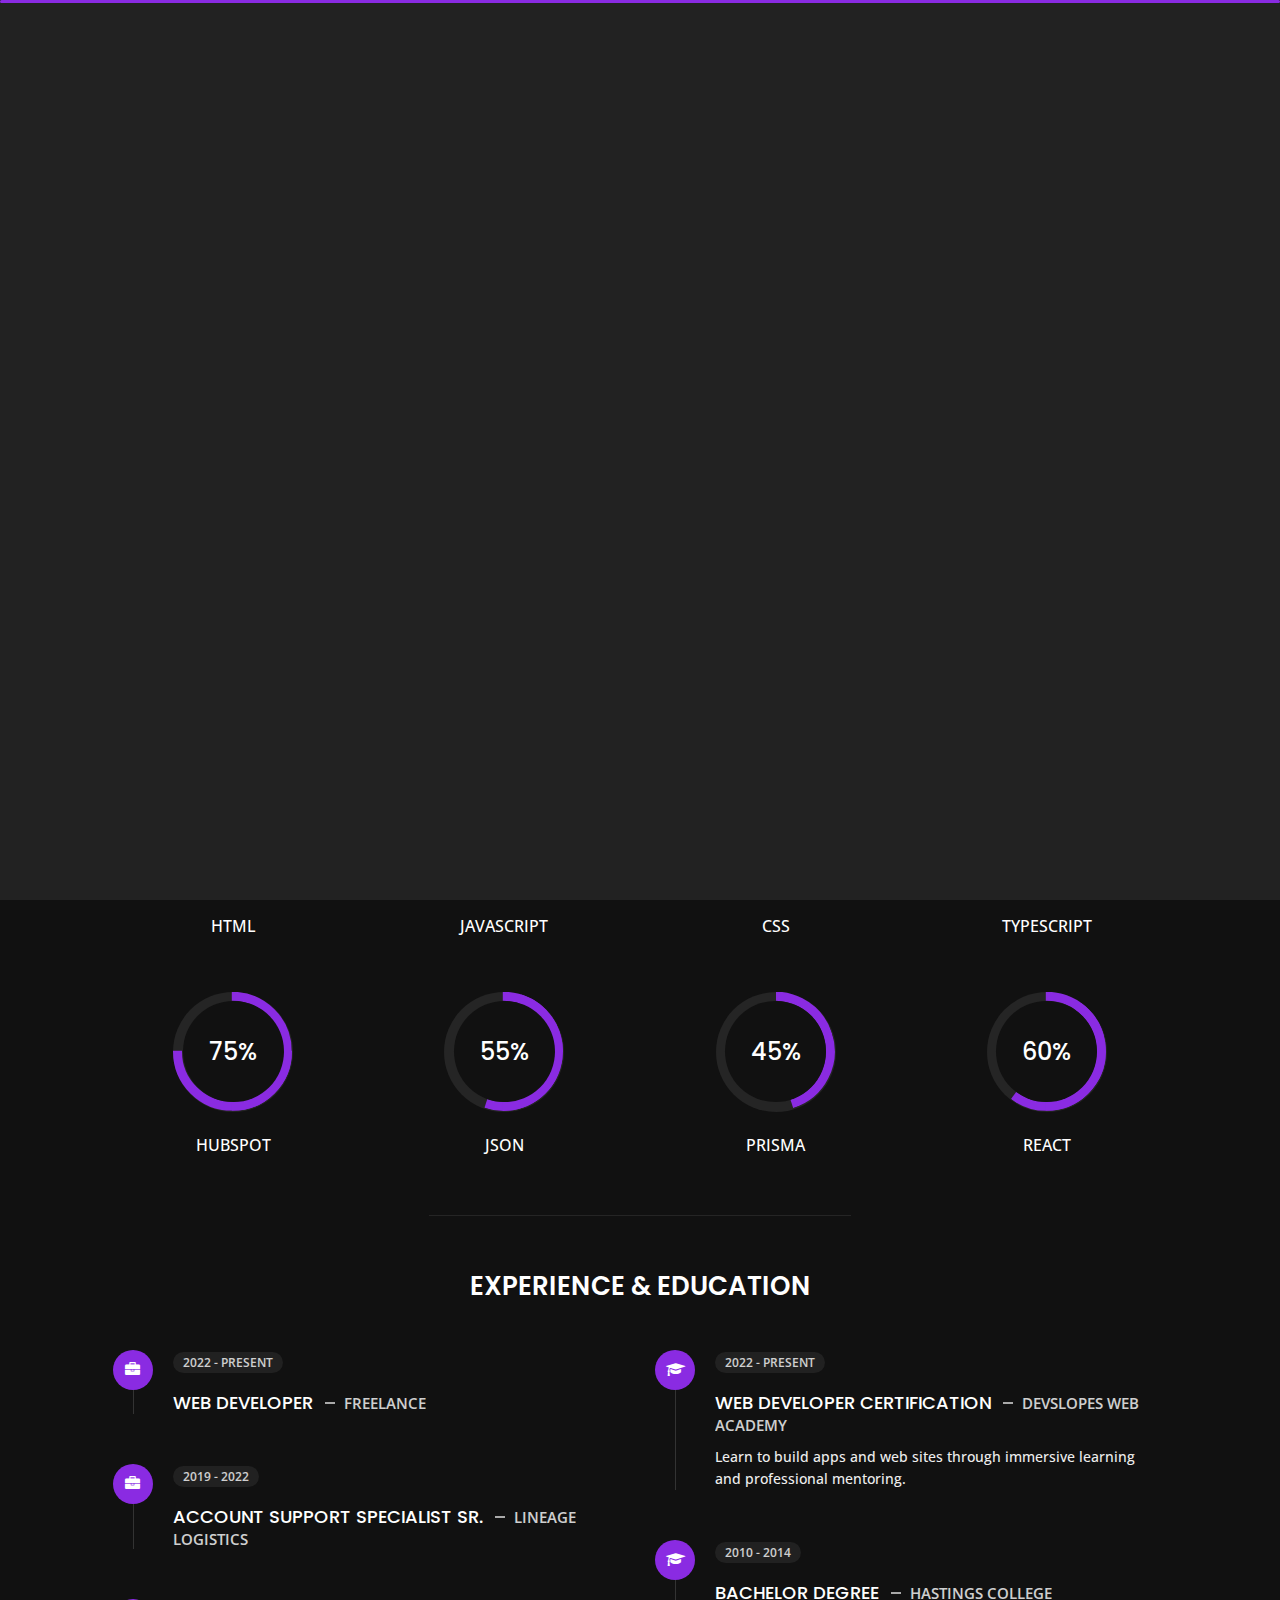
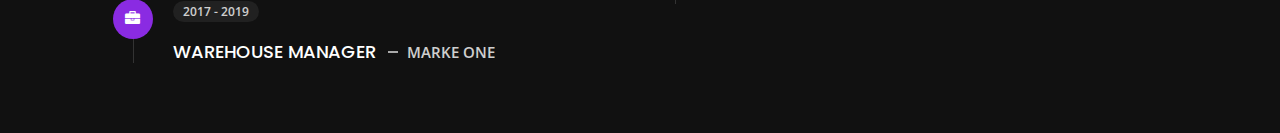
==== commit b2bfe14f: "portfolio" ====
--- a/about.html
+++ b/about.html
@@ -1,336 +1,519 @@
 <!DOCTYPE html>
 <html lang="en">
-
-<head>
-    <meta charset="utf-8">
-    <title>About - Tunis Personal Portfolio</title>
-    <meta name="viewport" content="width=device-width, initial-scale=1">
+  <head>
+    <meta charset="utf-8" />
+    <title>About - Brenen Personal Portfolio</title>
+    <meta name="viewport" content="width=device-width, initial-scale=1" />
 
     <!-- Template Google Fonts -->
-    <link href="https://fonts.googleapis.com/css?family=Poppins:400,400i,500,500i,600,600i,700,700i,800,800i,900,900i" rel="stylesheet">
-    <link href="https://fonts.googleapis.com/css?family=Open+Sans:300,400,400i,600,600i,700" rel="stylesheet">
+    <link
+      href="https://fonts.googleapis.com/css?family=Poppins:400,400i,500,500i,600,600i,700,700i,800,800i,900,900i"
+      rel="stylesheet"
+    />
+    <link
+      href="https://fonts.googleapis.com/css?family=Open+Sans:300,400,400i,600,600i,700"
+      rel="stylesheet"
+    />
 
     <!-- Template CSS Files -->
-    <link href="css/bootstrap.min.css" rel="stylesheet">
-    <link href="css/preloader.min.css" rel="stylesheet">
-    <link href="css/circle.css" rel="stylesheet">
-    <link href="css/font-awesome.min.css" rel="stylesheet">
-    <link href="css/fm.revealator.jquery.min.css" rel="stylesheet">
-    <link href="css/style.css" rel="stylesheet">
+    <link href="css/bootstrap.min.css" rel="stylesheet" />
+    <link href="css/preloader.min.css" rel="stylesheet" />
+    <link href="css/circle.css" rel="stylesheet" />
+    <link href="css/font-awesome.min.css" rel="stylesheet" />
+    <link href="css/fm.revealator.jquery.min.css" rel="stylesheet" />
+    <link href="css/style.css" rel="stylesheet" />
 
     <!-- CSS Skin File -->
-    <link href="css/skins/yellow.css" rel="stylesheet">
+    <link href="css/skins/blueviolet.css" rel="stylesheet" />
 
     <!-- Modernizr JS File -->
     <script src="js/modernizr.custom.js"></script>
-</head>
+  </head>
 
-<body class="about">
-<!-- Header Starts -->
-<header class="header" id="navbar-collapse-toggle">
-    <!-- Fixed Navigation Starts -->
-    <ul class="icon-menu d-none d-lg-block revealator-slideup revealator-once revealator-delay1">
+  <body class="about">
+    <!-- Header Starts -->
+    <header class="header" id="navbar-collapse-toggle">
+      <!-- Fixed Navigation Starts -->
+      <ul
+        class="icon-menu d-none d-lg-block revealator-slideup revealator-once revealator-delay1"
+      >
         <li class="icon-box">
-            <i class="fa fa-home"></i>
-            <a href="index.html">
-                <h2>Home</h2>
-            </a>
+          <i class="fa fa-home"></i>
+          <a href="index.html">
+            <h2>Home</h2>
+          </a>
         </li>
         <li class="icon-box active">
-            <i class="fa fa-user"></i>
-            <a href="about.html">
-                <h2>About</h2>
-            </a>
+          <i class="fa fa-user"></i>
+          <a href="about.html">
+            <h2>About</h2>
+          </a>
         </li>
+        <!-- <li class="icon-box">
+          <i class="fa fa-briefcase"></i>
+          <a href="portfolio.html">
+            <h2>Portfolio</h2>
+          </a>
+        </li> -->
         <li class="icon-box">
-            <i class="fa fa-briefcase"></i>
-            <a href="portfolio.html">
-                <h2>Portfolio</h2>
-            </a>
+          <i class="fa fa-envelope-open"></i>
+          <a href="contact.html">
+            <h2>Contact</h2>
+          </a>
         </li>
-        <li class="icon-box">
-            <i class="fa fa-envelope-open"></i>
-            <a href="contact.html">
-                <h2>Contact</h2>
-            </a>
-        </li>
-        <li class="icon-box">
-            <i class="fa fa-comments"></i>
-            <a href="blog.html">
-                <h2>Blog</h2>
-            </a>
-        </li>
-    </ul>
-    <!-- Fixed Navigation Ends -->
-    <!-- Mobile Menu Starts -->
-    <nav role="navigation" class="d-block d-lg-none">
+        <!-- <li class="icon-box">
+          <i class="fa fa-comments"></i>
+          <a href="blog.html">
+            <h2>Blog</h2>
+          </a>
+        </li> -->
+      </ul>
+      <!-- Fixed Navigation Ends -->
+      <!-- Mobile Menu Starts -->
+      <nav role="navigation" class="d-block d-lg-none">
         <div id="menuToggle">
-            <input type="checkbox" />
-            <span></span>
-            <span></span>
-            <span></span>
-            <ul class="list-unstyled" id="menu">
-                <li><a href="index.html"><i class="fa fa-home"></i><span>Home</span></a></li>
-                <li class="active"><a href="about.html"><i class="fa fa-user"></i><span>About</span></a></li>
-                <li><a href="portfolio.html"><i class="fa fa-folder-open"></i><span>Portfolio</span></a></li>
-                <li><a href="contact.html"><i class="fa fa-envelope-open"></i><span>Contact</span></a></li>
-                <li><a href="blog.html"><i class="fa fa-comments"></i><span>Blog</span></a></li>
-            </ul>
+          <input type="checkbox" />
+          <span></span>
+          <span></span>
+          <span></span>
+          <ul class="list-unstyled" id="menu">
+            <li>
+              <a href="index.html"
+                ><i class="fa fa-home"></i><span>Home</span></a
+              >
+            </li>
+            <li class="active">
+              <a href="about.html"
+                ><i class="fa fa-user"></i><span>About</span></a
+              >
+            </li>
+            <li>
+              <a href="portfolio.html"
+                ><i class="fa fa-folder-open"></i><span>Portfolio</span></a
+              >
+            </li>
+            <li>
+              <a href="contact.html"
+                ><i class="fa fa-envelope-open"></i><span>Contact</span></a
+              >
+            </li>
+            <li>
+              <a href="blog.html"
+                ><i class="fa fa-comments"></i><span>Blog</span></a
+              >
+            </li>
+          </ul>
         </div>
-    </nav>
-    <!-- Mobile Menu Ends -->
-</header>
-<!-- Header Ends -->
-<!-- Page Title Starts -->
-<section class="title-section text-left text-sm-center revealator-slideup revealator-once revealator-delay1">
-    <h1>ABOUT <span>ME</span></h1>
-    <span class="title-bg">Resume</span>
-</section>
-<!-- Page Title Ends -->
-<!-- Main Content Starts -->
-<section class="main-content revealator-slideup revealator-once revealator-delay1">
-    <div class="container">
+      </nav>
+      <!-- Mobile Menu Ends -->
+    </header>
+    <!-- Header Ends -->
+    <!-- Page Title Starts -->
+    <section
+      class="title-section text-left text-sm-center revealator-slideup revealator-once revealator-delay1"
+    >
+      <h1>ABOUT <span>ME</span></h1>
+      <span class="title-bg">Resume</span>
+    </section>
+    <!-- Page Title Ends -->
+    <!-- Main Content Starts -->
+    <section
+      class="main-content revealator-slideup revealator-once revealator-delay1"
+    >
+      <div class="container">
         <div class="row">
-            <!-- Personal Info Starts -->
-            <div class="col-12 col-lg-5 col-xl-6">
-                <div class="row">
-                    <div class="col-12">
-                        <h3 class="text-uppercase custom-title mb-0 ft-wt-600">personal infos</h3>
-                    </div>
-                    <div class="col-12 d-block d-sm-none">
-                        <img src="http://via.placeholder.com/300x300.jpg" class="img-fluid main-img-mobile" alt="my picture" />
-                    </div>
-                    <div class="col-6">
-                        <ul class="about-list list-unstyled open-sans-font">
-                            <li> <span class="title">first name :</span> <span class="value d-block d-sm-inline-block d-lg-block d-xl-inline-block">Steve</span> </li>
-                            <li> <span class="title">last name :</span> <span class="value d-block d-sm-inline-block d-lg-block d-xl-inline-block">Milner</span> </li>
-                            <li> <span class="title">Age :</span> <span class="value d-block d-sm-inline-block d-lg-block d-xl-inline-block">27 Years</span> </li>
-                            <li> <span class="title">Nationality :</span> <span class="value d-block d-sm-inline-block d-lg-block d-xl-inline-block">Tunisian</span> </li>
-                            <li> <span class="title">Freelance :</span> <span class="value d-block d-sm-inline-block d-lg-block d-xl-inline-block">Available</span> </li>
-                        </ul>
-                    </div>
-                    <div class="col-6">
-                        <ul class="about-list list-unstyled open-sans-font">
-                            <li> <span class="title">Address :</span> <span class="value d-block d-sm-inline-block d-lg-block d-xl-inline-block">Tunis</span> </li>
-                            <li> <span class="title">phone :</span> <span class="value d-block d-sm-inline-block d-lg-block d-xl-inline-block">+21621184010</span> </li>
-                            <li> <span class="title">Email :</span> <span class="value d-block d-sm-inline-block d-lg-block d-xl-inline-block">you@mail.com</span> </li>
-                            <li> <span class="title">Skype :</span> <span class="value d-block d-sm-inline-block d-lg-block d-xl-inline-block">steve.milner</span> </li>
-                            <li> <span class="title">langages :</span> <span class="value d-block d-sm-inline-block d-lg-block d-xl-inline-block">French, English</span> </li>
-                        </ul>
-                    </div>
-                    <div class="col-12 mt-3">
-                        <a class="button" href="#">
-                            <span class="button-text">Download CV</span>
-                            <span class="button-icon fa fa-download"></span>
-                        </a>
-                    </div>
+          <!-- Personal Info Starts -->
+          <div class="col-12 col-lg-5 col-xl-6">
+            <div class="row">
+              <div class="col-12">
+                <h3 class="text-uppercase custom-title mb-0 ft-wt-600">
+                  personal infos
+                </h3>
+              </div>
+              <div class="col-12 d-block d-sm-none">
+                <img
+                  src="http://via.placeholder.com/300x300.jpg"
+                  class="img-fluid main-img-mobile"
+                  alt="my picture"
+                />
+              </div>
+              <div class="col-6">
+                <ul class="about-list list-unstyled open-sans-font">
+                  <li>
+                    <span class="title">first name :</span>
+                    <span
+                      class="value d-block d-sm-inline-block d-lg-block d-xl-inline-block"
+                      >Brenen</span
+                    >
+                  </li>
+                  <li>
+                    <span class="title">last name :</span>
+                    <span
+                      class="value d-block d-sm-inline-block d-lg-block d-xl-inline-block"
+                      >Shea</span
+                    >
+                  </li>
+                  <li>
+                    <span class="title">Age :</span>
+                    <span
+                      class="value d-block d-sm-inline-block d-lg-block d-xl-inline-block"
+                      >31 Years</span
+                    >
+                  </li>
+                  <li>
+                    <span class="title">Nationality :</span>
+                    <span
+                      class="value d-block d-sm-inline-block d-lg-block d-xl-inline-block"
+                      >American</span
+                    >
+                  </li>
+                  <li>
+                    <span class="title">Freelance :</span>
+                    <span
+                      class="value d-block d-sm-inline-block d-lg-block d-xl-inline-block"
+                      >Available</span
+                    >
+                  </li>
+                </ul>
+              </div>
+              <div class="col-6">
+                <ul class="about-list list-unstyled open-sans-font">
+                  <li>
+                    <span class="title">Address :</span>
+                    <span
+                      class="value d-block d-sm-inline-block d-lg-block d-xl-inline-block"
+                      >New York, USA</span
+                    >
+                  </li>
+                  <!-- <li>
+                    <span class="title">phone :</span>
+                    <span
+                      class="value d-block d-sm-inline-block d-lg-block d-xl-inline-block"
+                      >+21621184010</span
+                    >
+                  </li> -->
+                  <li>
+                    <span class="title">Email :</span>
+                    <span
+                      class="value d-block d-sm-inline-block d-lg-block d-xl-inline-block"
+                      >brenenservices@gmail.com</span
+                    >
+                  </li>
+                  <!-- <li>
+                    <span class="title">Skype :</span>
+                    <span
+                      class="value d-block d-sm-inline-block d-lg-block d-xl-inline-block"
+                      >steve.milner</span
+                    >
+                  </li> -->
+                  <li>
+                    <span class="title">langages :</span>
+                    <span
+                      class="value d-block d-sm-inline-block d-lg-block d-xl-inline-block"
+                      >English</span
+                    >
+                  </li>
+                </ul>
+              </div>
+              <div class="col-12 mt-3">
+                <a class="button" href="./img/Brenen-Resume-2023.pdf">
+                  <span class="button-text">Download Resume</span>
+                  <span class="button-icon fa fa-download"></span>
+                </a>
+              </div>
+            </div>
+          </div>
+          <!-- Personal Info Ends -->
+          <!-- Boxes Starts -->
+          <div class="col-12 col-lg-7 col-xl-6 mt-5 mt-lg-0">
+            <div class="row">
+              <div class="col-6">
+                <div class="box-stats with-margin">
+                  <h3 class="poppins-font position-relative">1</h3>
+                  <p
+                    class="open-sans-font m-0 position-relative text-uppercase"
+                  >
+                    years of <span class="d-block">experience</span>
+                  </p>
                 </div>
-            </div>
-            <!-- Personal Info Ends -->
-            <!-- Boxes Starts -->
-            <div class="col-12 col-lg-7 col-xl-6 mt-5 mt-lg-0">
-                <div class="row">
-                    <div class="col-6">
-                        <div class="box-stats with-margin">
-                            <h3 class="poppins-font position-relative">12</h3>
-                            <p class="open-sans-font m-0 position-relative text-uppercase">years of <span class="d-block">experience</span></p>
-                        </div>
-                    </div>
-                    <div class="col-6">
-                        <div class="box-stats with-margin">
-                            <h3 class="poppins-font position-relative">97</h3>
-                            <p class="open-sans-font m-0 position-relative text-uppercase">completed <span class="d-block">projects</span></p>
-                        </div>
-                    </div>
-                    <div class="col-6">
-                        <div class="box-stats">
-                            <h3 class="poppins-font position-relative">81</h3>
-                            <p class="open-sans-font m-0 position-relative text-uppercase">Happy<span class="d-block">customers</span></p>
-                        </div>
-                    </div>
-                    <div class="col-6">
-                        <div class="box-stats">
-                            <h3 class="poppins-font position-relative">53</h3>
-                            <p class="open-sans-font m-0 position-relative text-uppercase">awards <span class="d-block">won</span></p>
-                        </div>
-                    </div>
+              </div>
+              <div class="col-6">
+                <div class="box-stats with-margin">
+                  <h3 class="poppins-font position-relative">3</h3>
+                  <p
+                    class="open-sans-font m-0 position-relative text-uppercase"
+                  >
+                    completed <span class="d-block">projects</span>
+                  </p>
                 </div>
-            </div>
-            <!-- Boxes Ends -->
+              </div>
+              <div class="col-6">
+                <div class="box-stats">
+                  <h3 class="poppins-font position-relative">5</h3>
+                  <p
+                    class="open-sans-font m-0 position-relative text-uppercase"
+                  >
+                    Happy<span class="d-block">customers</span>
+                  </p>
+                </div>
+              </div>
+              <!-- <div class="col-6">
+                <div class="box-stats">
+                  <h3 class="poppins-font position-relative">0</h3>
+                  <p
+                    class="open-sans-font m-0 position-relative text-uppercase"
+                  >
+                    awards <span class="d-block">won</span>
+                  </p>
+                </div>
+              </div> -->
+            </div>
+          </div>
+          <!-- Boxes Ends -->
         </div>
-        <hr class="separator">
+        <hr class="separator" />
         <!-- Skills Starts -->
         <div class="row">
-            <div class="col-12">
-                <h3 class="text-uppercase pb-4 pb-sm-5 mb-3 mb-sm-0 text-left text-sm-center custom-title ft-wt-600">My Skills</h3>
-            </div>
-            <div class="col-6 col-md-3 mb-3 mb-sm-5">
-                <div class="c100 p25">
-                    <span>25%</span>
-                    <div class="slice">
-                        <div class="bar"></div>
-                        <div class="fill"></div>
-                    </div>
-                </div>
-                <h6 class="text-uppercase open-sans-font text-center mt-2 mt-sm-4">html</h6>
-            </div>
-            <div class="col-6 col-md-3 mb-3 mb-sm-5">
-                <div class="c100 p89">
-                    <span>89%</span>
-                    <div class="slice">
-                        <div class="bar"></div>
-                        <div class="fill"></div>
-                    </div>
-                </div>
-                <h6 class="text-uppercase open-sans-font text-center mt-2 mt-sm-4">javascript</h6>
-            </div>
-            <div class="col-6 col-md-3 mb-3 mb-sm-5">
-                <div class="c100 p70">
-                    <span>70%</span>
-                    <div class="slice">
-                        <div class="bar"></div>
-                        <div class="fill"></div>
-                    </div>
-                </div>
-                <h6 class="text-uppercase open-sans-font text-center mt-2 mt-sm-4">css</h6>
-            </div>
-            <div class="col-6 col-md-3 mb-3 mb-sm-5">
-                <div class="c100 p66">
-                    <span>66%</span>
-                    <div class="slice">
-                        <div class="bar"></div>
-                        <div class="fill"></div>
-                    </div>
-                </div>
-                <h6 class="text-uppercase open-sans-font text-center mt-2 mt-sm-4">php</h6>
-            </div>
-            <div class="col-6 col-md-3 mb-3 mb-sm-5">
-                <div class="c100 p95">
-                    <span>95%</span>
-                    <div class="slice">
-                        <div class="bar"></div>
-                        <div class="fill"></div>
-                    </div>
-                </div>
-                <h6 class="text-uppercase open-sans-font text-center mt-2 mt-sm-4">wordpress</h6>
-            </div>
-            <div class="col-6 col-md-3 mb-3 mb-sm-5">
-                <div class="c100 p50">
-                    <span>50%</span>
-                    <div class="slice">
-                        <div class="bar"></div>
-                        <div class="fill"></div>
-                    </div>
-                </div>
-                <h6 class="text-uppercase open-sans-font text-center mt-2 mt-sm-4">jquery</h6>
-            </div>
-            <div class="col-6 col-md-3 mb-3 mb-sm-5">
-                <div class="c100 p65">
-                    <span>65%</span>
-                    <div class="slice">
-                        <div class="bar"></div>
-                        <div class="fill"></div>
-                    </div>
-                </div>
-                <h6 class="text-uppercase open-sans-font text-center mt-2 mt-sm-4">angular</h6>
-            </div>
-            <div class="col-6 col-md-3 mb-3 mb-sm-5">
-                <div class="c100 p45">
-                    <span>45%</span>
-                    <div class="slice">
-                        <div class="bar"></div>
-                        <div class="fill"></div>
-                    </div>
-                </div>
-                <h6 class="text-uppercase open-sans-font text-center mt-2 mt-sm-4">react</h6>
-            </div>
+          <div class="col-12">
+            <h3
+              class="text-uppercase pb-4 pb-sm-5 mb-3 mb-sm-0 text-left text-sm-center custom-title ft-wt-600"
+            >
+              My Skills
+            </h3>
+          </div>
+          <div class="col-6 col-md-3 mb-3 mb-sm-5">
+            <div class="c100 p95">
+              <span>95%</span>
+              <div class="slice">
+                <div class="bar"></div>
+                <div class="fill"></div>
+              </div>
+            </div>
+            <h6 class="text-uppercase open-sans-font text-center mt-2 mt-sm-4">
+              html
+            </h6>
+          </div>
+          <div class="col-6 col-md-3 mb-3 mb-sm-5">
+            <div class="c100 p85">
+              <span>85%</span>
+              <div class="slice">
+                <div class="bar"></div>
+                <div class="fill"></div>
+              </div>
+            </div>
+            <h6 class="text-uppercase open-sans-font text-center mt-2 mt-sm-4">
+              javascript
+            </h6>
+          </div>
+          <div class="col-6 col-md-3 mb-3 mb-sm-5">
+            <div class="c100 p95">
+              <span>95%</span>
+              <div class="slice">
+                <div class="bar"></div>
+                <div class="fill"></div>
+              </div>
+            </div>
+            <h6 class="text-uppercase open-sans-font text-center mt-2 mt-sm-4">
+              css
+            </h6>
+          </div>
+          <div class="col-6 col-md-3 mb-3 mb-sm-5">
+            <div class="c100 p66">
+              <span>66%</span>
+              <div class="slice">
+                <div class="bar"></div>
+                <div class="fill"></div>
+              </div>
+            </div>
+            <h6 class="text-uppercase open-sans-font text-center mt-2 mt-sm-4">
+              typescript
+            </h6>
+          </div>
+          <div class="col-6 col-md-3 mb-3 mb-sm-5">
+            <div class="c100 p75">
+              <span>75%</span>
+              <div class="slice">
+                <div class="bar"></div>
+                <div class="fill"></div>
+              </div>
+            </div>
+            <h6 class="text-uppercase open-sans-font text-center mt-2 mt-sm-4">
+              hubspot
+            </h6>
+          </div>
+          <div class="col-6 col-md-3 mb-3 mb-sm-5">
+            <div class="c100 p55">
+              <span>55%</span>
+              <div class="slice">
+                <div class="bar"></div>
+                <div class="fill"></div>
+              </div>
+            </div>
+            <h6 class="text-uppercase open-sans-font text-center mt-2 mt-sm-4">
+              json
+            </h6>
+          </div>
+          <div class="col-6 col-md-3 mb-3 mb-sm-5">
+            <div class="c100 p45">
+              <span>45%</span>
+              <div class="slice">
+                <div class="bar"></div>
+                <div class="fill"></div>
+              </div>
+            </div>
+            <h6 class="text-uppercase open-sans-font text-center mt-2 mt-sm-4">
+              prisma
+            </h6>
+          </div>
+          <div class="col-6 col-md-3 mb-3 mb-sm-5">
+            <div class="c100 p60">
+              <span>60%</span>
+              <div class="slice">
+                <div class="bar"></div>
+                <div class="fill"></div>
+              </div>
+            </div>
+            <h6 class="text-uppercase open-sans-font text-center mt-2 mt-sm-4">
+              react
+            </h6>
+          </div>
         </div>
         <!-- Skills Ends -->
-        <hr class="separator mt-1">
+        <hr class="separator mt-1" />
         <!-- Experience & Education Starts -->
         <div class="row">
-            <div class="col-12">
-                <h3 class="text-uppercase pb-5 mb-0 text-left text-sm-center custom-title ft-wt-600">Experience <span>&</span> Education</h3>
-            </div>
-            <div class="col-lg-6 m-15px-tb">
-                <div class="resume-box">
-                    <ul>
-                        <li>
-                            <div class="icon">
-                                <i class="fa fa-briefcase"></i>
-                            </div>
-                            <span class="time open-sans-font text-uppercase">2018 - Present</span>
-                            <h5 class="poppins-font text-uppercase">Web Developer <span class="place open-sans-font">Envato</span></h5>
-                            <p class="open-sans-font">Lorem ipsum dolor sit amet, consectetur tempor incididunt ut labore adipisicing elit, </p>
-                        </li>
-                        <li>
-                            <div class="icon">
-                                <i class="fa fa-briefcase"></i>
-                            </div>
-                            <span class="time open-sans-font text-uppercase">2013 - 2018</span>
-                            <h5 class="poppins-font text-uppercase">UI/UX Designer <span class="place open-sans-font">Themeforest</span></h5>
-                            <p class="open-sans-font">Lorem incididunt dolor sit amet, consectetur eiusmod dunt doldunt dol elit, tempor incididunt</p>
-                        </li>
-                        <li>
-                            <div class="icon">
-                                <i class="fa fa-briefcase"></i>
-                            </div>
-                            <span class="time open-sans-font text-uppercase">2005 - 2013</span>
-                            <h5 class="poppins-font text-uppercase">Consultant <span class="place open-sans-font">Videohive</span></h5>
-                            <p class="open-sans-font">Lorem ipsum dolor sit amet, tempor incididunt ut laboreconsectetur elit, sed do eiusmod tempor duntt</p>
-                        </li>
-                    </ul>
-                </div>
-            </div>
-            <div class="col-lg-6 m-15px-tb">
-                <div class="resume-box">
-                    <ul>
-                        <li>
-                            <div class="icon">
-                                <i class="fa fa-graduation-cap"></i>
-                            </div>
-                            <span class="time open-sans-font text-uppercase">2015</span>
-                            <h5 class="poppins-font text-uppercase">Engineering Degree <span class="place open-sans-font">Oxford University</span></h5>
-                            <p class="open-sans-font">Lorem ipsum dolor sit amet, consectetur adipisicing elit, sed do tempor incididunt ut labore</p>
-                        </li>
-                        <li>
-                            <div class="icon">
-                                <i class="fa fa-graduation-cap"></i>
-                            </div>
-                            <span class="time open-sans-font text-uppercase">2012</span>
-                            <h5 class="poppins-font text-uppercase">Master Degree <span class="place open-sans-font">Kiev University</span></h5>
-                            <p class="open-sans-font">Lorem ipsum dolor sit amet, consectetur elit, sed do eiusmod tempor incididunt ut adipisicing</p>
-                        </li>
-                        <li>
-                            <div class="icon">
-                                <i class="fa fa-graduation-cap"></i>
-                            </div>
-                            <span class="time open-sans-font text-uppercase">2009</span>
-                            <h5 class="poppins-font text-uppercase">Bachelor Degree <span class="place open-sans-font">Tunis High School</span></h5>
-                            <p class="open-sans-font">Lorem ipsum dolor sit amet, consectetur adipisicing elit, sed do eiusmod tempor ut labore</p>
-                        </li>
-                    </ul>
-                </div>
-            </div>
+          <div class="col-12">
+            <h3
+              class="text-uppercase pb-5 mb-0 text-left text-sm-center custom-title ft-wt-600"
+            >
+              Experience <span>&</span> Education
+            </h3>
+          </div>
+          <div class="col-lg-6 m-15px-tb">
+            <div class="resume-box">
+              <ul>
+                <li>
+                  <div class="icon">
+                    <i class="fa fa-briefcase"></i>
+                  </div>
+                  <span class="time open-sans-font text-uppercase"
+                    >2022 - Present</span
+                  >
+                  <h5 class="poppins-font text-uppercase">
+                    Web Developer
+                    <span class="place open-sans-font">Freelance</span>
+                  </h5>
+                  <!-- <p class="open-sans-font">
+                    Lorem ipsum dolor sit amet, consectetur tempor incididunt ut
+                    labore adipisicing elit,
+                  </p> -->
+                </li>
+                <li>
+                  <div class="icon">
+                    <i class="fa fa-briefcase"></i>
+                  </div>
+                  <span class="time open-sans-font text-uppercase"
+                    >2019 - 2022</span
+                  >
+                  <h5 class="poppins-font text-uppercase">
+                    Account Support Specialist Sr.
+                    <span class="place open-sans-font">Lineage Logistics</span>
+                  </h5>
+                  <!-- <p class="open-sans-font">
+                    Lorem incididunt dolor sit amet, consectetur eiusmod dunt
+                    doldunt dol elit, tempor incididunt
+                  </p> -->
+                </li>
+                <li>
+                  <div class="icon">
+                    <i class="fa fa-briefcase"></i>
+                  </div>
+                  <span class="time open-sans-font text-uppercase"
+                    >2017 - 2019</span
+                  >
+                  <h5 class="poppins-font text-uppercase">
+                    Warehouse Manager
+                    <span class="place open-sans-font">Marke One</span>
+                  </h5>
+                  <!-- <p class="open-sans-font">
+                    Lorem ipsum dolor sit amet, tempor incididunt ut
+                    laboreconsectetur elit, sed do eiusmod tempor duntt
+                  </p> -->
+                </li>
+              </ul>
+            </div>
+          </div>
+          <div class="col-lg-6 m-15px-tb">
+            <div class="resume-box">
+              <ul>
+                <li>
+                  <div class="icon">
+                    <i class="fa fa-graduation-cap"></i>
+                  </div>
+                  <span class="time open-sans-font text-uppercase"
+                    >2022 - Present</span
+                  >
+                  <h5 class="poppins-font text-uppercase">
+                    Web Developer Certification
+                    <span class="place open-sans-font"
+                      >Devslopes Web Academy</span
+                    >
+                  </h5>
+                  <p class="open-sans-font">
+                    Learn to build apps and web sites through immersive learning
+                    and professional mentoring.
+                  </p>
+                </li>
+                <!-- <li>
+                  <div class="icon">
+                    <i class="fa fa-graduation-cap"></i>
+                  </div>
+                  <span class="time open-sans-font text-uppercase">2012</span>
+                  <h5 class="poppins-font text-uppercase">
+                    Master Degree
+                    <span class="place open-sans-font">Kiev University</span>
+                  </h5>
+                  <p class="open-sans-font">
+                    Lorem ipsum dolor sit amet, consectetur elit, sed do eiusmod
+                    tempor incididunt ut adipisicing
+                  </p>
+                </li> -->
+                <li>
+                  <div class="icon">
+                    <i class="fa fa-graduation-cap"></i>
+                  </div>
+                  <span class="time open-sans-font text-uppercase"
+                    >2010 - 2014</span
+                  >
+                  <h5 class="poppins-font text-uppercase">
+                    Bachelor Degree
+                    <span class="place open-sans-font">Hastings College</span>
+                  </h5>
+                  <!-- <p class="open-sans-font">
+                    Lorem ipsum dolor sit amet, consectetur adipisicing elit,
+                    sed do eiusmod tempor ut labore
+                  </p> -->
+                </li>
+              </ul>
+            </div>
+          </div>
         </div>
         <!-- Experience & Education Ends -->
-    </div>
-</section>
-<!-- Main Content Ends -->
+      </div>
+    </section>
+    <!-- Main Content Ends -->
 
-<!-- Template JS Files -->
-<script src="js/jquery-3.5.0.min.js"></script>
-<script src="js/preloader.min.js"></script>
-<script src="js/fm.revealator.jquery.min.js"></script>
-<script src="js/imagesloaded.pkgd.min.js"></script>
-<script src="js/masonry.pkgd.min.js"></script>
-<script src="js/classie.js"></script>
-<script src="js/cbpGridGallery.js"></script>
-<script src="js/jquery.hoverdir.js"></script>
-<script src="js/popper.min.js"></script>
-<script src="js/bootstrap.js"></script>
-<script src="js/custom.js"></script>
-
-</body>
-
+    <!-- Template JS Files -->
+    <script src="js/jquery-3.5.0.min.js"></script>
+    <script src="js/preloader.min.js"></script>
+    <script src="js/fm.revealator.jquery.min.js"></script>
+    <script src="js/imagesloaded.pkgd.min.js"></script>
+    <script src="js/masonry.pkgd.min.js"></script>
+    <script src="js/classie.js"></script>
+    <script src="js/cbpGridGallery.js"></script>
+    <script src="js/jquery.hoverdir.js"></script>
+    <script src="js/popper.min.js"></script>
+    <script src="js/bootstrap.js"></script>
+    <script src="js/custom.js"></script>
+  </body>
 </html>
--- a/css/style.css
+++ b/css/style.css
@@ -489,7 +489,7 @@
 }
 
 .home .bg {
-  background-image: url(http://via.placeholder.com/610x1020);
+  background-image: url(../img/workprofilepic2.jpg);
   background-size: cover;
   background-repeat: no-repeat;
   background-position: top;
--- a/css/skins/blueviolet.css
+++ b/css/skins/blueviolet.css
@@ -0,0 +1,58 @@
+/* =================================================================== */
+/* BLUEVIOLET #8a2be2
+====================================================================== */
+
+.home h1,
+.about .box-stats h3,
+.title-section h1 span,
+#menu li.active a,
+body.light #menu li.active a,
+.blog .post-container:hover .post-content .entry-header h3 a,
+.blog .post-content .entry-header h3 a:hover,
+.contact .custom-span-contact i,
+.portfolio .slideshow figcaption h3,
+.portfolio .slideshow a,
+.portfolio .grid figure:hover figcaption,
+.blog-post .meta i{
+	color: #8a2be2;
+}
+.home .home-details h1:before,
+.about .resume-box .icon,
+.contact ul.social li a:hover,
+body.light.contact ul.social li a:hover,
+.preloader .loader,
+.blog .page-link:hover,
+.blog .page-item.active .page-link,
+body.light.blog .page-link:hover,
+body.light.blog .page-item.active .page-link,
+.portfolio .grid li figure div,
+.header ul.icon-menu li.icon-box.active, .header ul.icon-menu li.icon-box:hover,
+body.light .header ul.icon-menu li.icon-box.active, body.light  .header ul.icon-menu li.icon-box:hover,
+.btn,
+.header .icon-box h2,
+.home .color-block,
+.title-section hr,
+.portfolio .slideshow .carousel-indicators li.active,
+.button:before,
+.button-icon{
+	background-color: #8a2be2;
+}
+.contact .contactform input[type=text]:focus,
+.contact .contactform input[type=email]:focus,
+.contact .contactform textarea:focus,
+body.light.contact .contactform input[type=text]:focus,
+body.light.contact .contactform input[type=email]:focus,
+body.light.contact .contactform textarea:focus,
+.blog .page-item.active .page-link,
+.blog .page-link:hover,
+body.light.blog .page-item.active .page-link,
+body.light.blog .page-link:hover,
+.button{
+	border: 1px solid #8a2be2;
+}
+.blog .post-thumb {
+	border-bottom: 5px solid #8a2be2;
+}
+.pie, .c100 .bar, .c100.p51 .fill, .c100.p52 .fill, .c100.p53 .fill, .c100.p54 .fill, .c100.p55 .fill, .c100.p56 .fill, .c100.p57 .fill, .c100.p58 .fill, .c100.p59 .fill, .c100.p60 .fill, .c100.p61 .fill, .c100.p62 .fill, .c100.p63 .fill, .c100.p64 .fill, .c100.p65 .fill, .c100.p66 .fill, .c100.p67 .fill, .c100.p68 .fill, .c100.p69 .fill, .c100.p70 .fill, .c100.p71 .fill, .c100.p72 .fill, .c100.p73 .fill, .c100.p74 .fill, .c100.p75 .fill, .c100.p76 .fill, .c100.p77 .fill, .c100.p78 .fill, .c100.p79 .fill, .c100.p80 .fill, .c100.p81 .fill, .c100.p82 .fill, .c100.p83 .fill, .c100.p84 .fill, .c100.p85 .fill, .c100.p86 .fill, .c100.p87 .fill, .c100.p88 .fill, .c100.p89 .fill, .c100.p90 .fill, .c100.p91 .fill, .c100.p92 .fill, .c100.p93 .fill, .c100.p94 .fill, .c100.p95 .fill, .c100.p96 .fill, .c100.p97 .fill, .c100.p98 .fill, .c100.p99 .fill, .c100.p100 .fill {
+	border: 0.08em solid #8a2be2;
+}